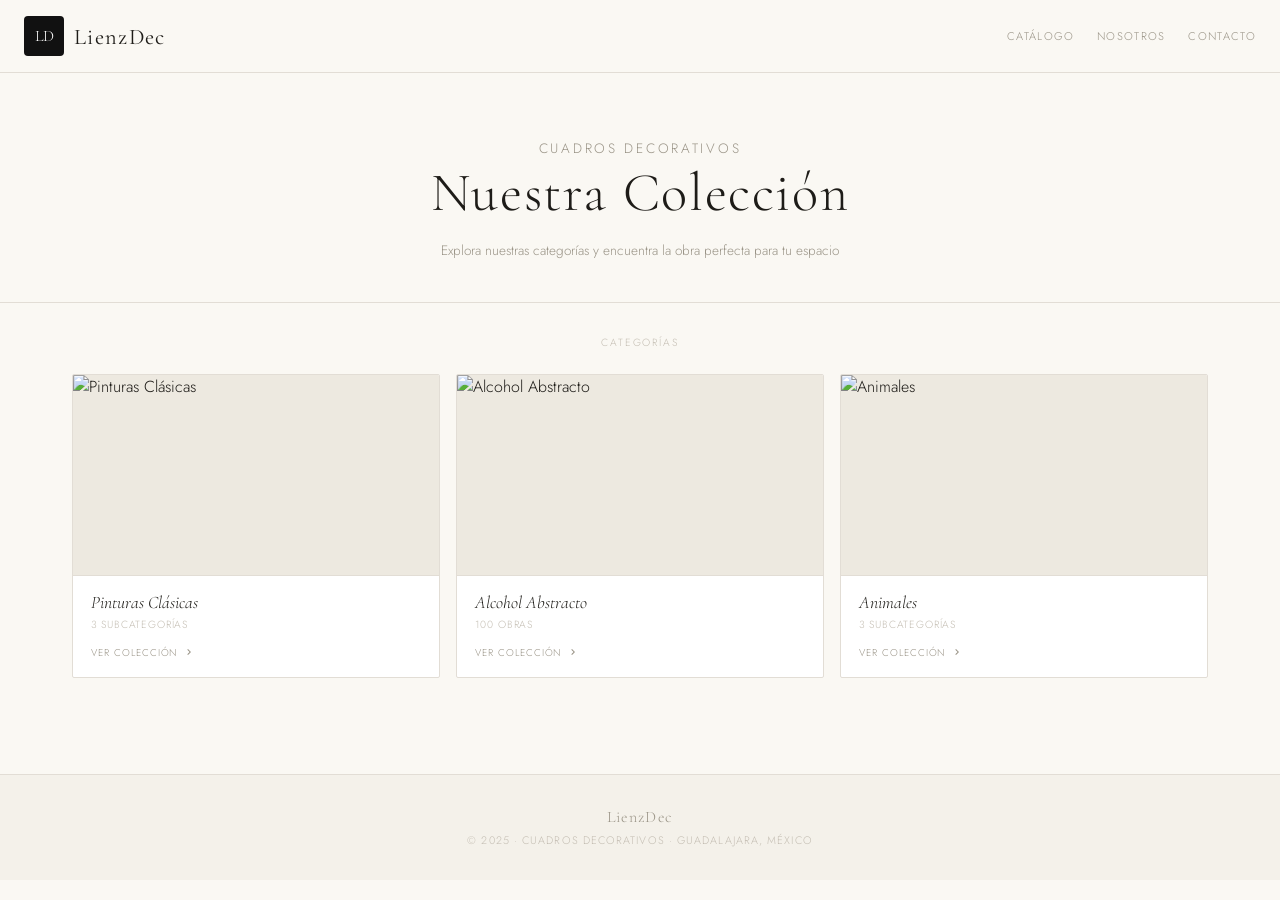
==== index.html @ 5d519632 "index.html" ====
<!DOCTYPE html>
<html lang="es">
<head>
<meta charset="UTF-8">
<meta name="viewport" content="width=device-width, initial-scale=1.0">
<title>LienzDec — Catálogo</title>
<link href="https://fonts.googleapis.com/css2?family=Cormorant+Garamond:ital,wght@0,300;0,400;1,300;1,400&family=Jost:wght@300;400&display=swap" rel="stylesheet">
<style>
  *, *::before, *::after { margin: 0; padding: 0; box-sizing: border-box; }
  :root { --cream: #FAF8F3; --warm-white: #F4F1EA; --border: #E2DDD5; --ink: #1E1C18; --muted: #9A9487; --light-muted: #C4BEB3; }
  html { scroll-behavior: smooth; }
  body { background: var(--cream); color: var(--ink); font-family: 'Jost', sans-serif; font-weight: 300; min-height: 100vh; }

  header { background: var(--cream); border-bottom: 1px solid var(--border); padding: 1rem 1.5rem; display: flex; align-items: center; justify-content: space-between; position: sticky; top: 0; z-index: 200; }
  .logo-area { display: flex; align-items: center; gap: 10px; cursor: pointer; }
  .logo-box { width: 40px; height: 40px; background: #111; border-radius: 4px; display: flex; align-items: center; justify-content: center; overflow: hidden; flex-shrink: 0; }
  .logo-box img { width: 100%; height: 100%; object-fit: contain; padding: 3px; }
  .brand { font-family: 'Cormorant Garamond', serif; font-size: 1.4rem; font-weight: 400; letter-spacing: 0.06em; }
  .nav-links { display: flex; gap: 1.4rem; }
  .nav-links a { font-size: 0.7rem; letter-spacing: 0.12em; text-transform: uppercase; color: var(--muted); text-decoration: none; transition: color .2s; }
  .nav-links a:hover { color: var(--ink); }
  @media (max-width: 480px) { .nav-links { gap: 0.9rem; } .nav-links a { font-size: 0.62rem; } .brand { font-size: 1.2rem; } }

  .breadcrumb { display: none; align-items: center; gap: 0.5rem; padding: 0.9rem 2rem; font-size: 0.68rem; letter-spacing: 0.08em; text-transform: uppercase; color: var(--light-muted); border-bottom: 1px solid var(--border); background: var(--warm-white); flex-wrap: wrap; }
  .breadcrumb.visible { display: flex; }
  .breadcrumb span { cursor: pointer; transition: color .2s; }
  .breadcrumb span:hover { color: var(--ink); }
  .breadcrumb .sep { color: var(--border); cursor: default; }
  .breadcrumb .current { color: var(--muted); cursor: default; }

  .hero { text-align: center; padding: 4rem 1.5rem 2.5rem; border-bottom: 1px solid var(--border); }
  .hero-eyebrow { font-size: 0.65rem; letter-spacing: 0.2em; text-transform: uppercase; color: var(--light-muted); margin-bottom: 0.8rem; }
  .hero h1 { font-family: 'Cormorant Garamond', serif; font-size: clamp(2rem, 5vw, 3.4rem); font-weight: 300; letter-spacing: 0.03em; margin-bottom: 0.8rem; }
  .hero p { font-size: 0.85rem; color: var(--muted); max-width: 400px; margin: 0 auto; line-height: 1.7; }

  .section-label { text-align: center; padding: 2rem 1.5rem 1rem; font-size: 0.65rem; letter-spacing: 0.18em; text-transform: uppercase; color: var(--light-muted); }

  .cat-grid { display: grid; grid-template-columns: repeat(3, 1fr); gap: 16px; padding: 0.5rem 2rem 4rem; max-width: 1200px; margin: 0 auto; }
  @media (max-width: 860px) { .cat-grid { grid-template-columns: repeat(2, 1fr); padding: 0.5rem 1rem 3rem; } }
  @media (max-width: 480px) { .cat-grid { grid-template-columns: 1fr; } }

  .cat-card { background: #fff; border: 1px solid var(--border); border-radius: 2px; overflow: hidden; cursor: pointer; transition: transform .3s cubic-bezier(.2,.8,.3,1), box-shadow .3s; display: flex; flex-direction: column; }
  .cat-card:hover { transform: translateY(-4px); box-shadow: 0 12px 32px rgba(0,0,0,0.08); }
  .cat-cover { height: 200px; background: #EDE9E0; display: flex; align-items: center; justify-content: center; overflow: hidden; }
  .cat-cover img { width: 100%; height: 100%; object-fit: cover; transition: transform .4s cubic-bezier(.2,.8,.3,1); }
  .cat-card:hover .cat-cover img { transform: scale(1.05); }
  .cat-cover-placeholder { font-family: 'Cormorant Garamond', serif; font-size: 3rem; color: var(--light-muted); font-style: italic; }
  .cat-body { padding: 1rem 1.1rem 1.1rem; border-top: 1px solid var(--border); flex: 1; display: flex; flex-direction: column; justify-content: space-between; }
  .cat-name { font-family: 'Cormorant Garamond', serif; font-size: 1.1rem; font-style: italic; color: var(--ink); margin-bottom: 4px; }
  .cat-meta { font-size: 0.65rem; letter-spacing: 0.08em; text-transform: uppercase; color: var(--light-muted); margin-bottom: 0.8rem; }
  .cat-arrow { display: inline-flex; align-items: center; gap: 5px; font-size: 0.62rem; letter-spacing: 0.1em; text-transform: uppercase; color: var(--muted); transition: color .2s, gap .2s; }
  .cat-card:hover .cat-arrow { color: var(--ink); gap: 8px; }
  .cat-arrow svg { width: 12px; height: 12px; fill: currentColor; }

  .masonry { column-count: 3; column-gap: 14px; padding: 1rem 2rem 5rem; max-width: 1280px; margin: 0 auto; }
  @media (max-width: 860px) { .masonry { column-count: 2; padding: 0.8rem 1rem 4rem; column-gap: 10px; } }

  .img-card { break-inside: avoid; margin-bottom: 14px; background: #fff; border: 1px solid var(--border); border-radius: 2px; overflow: hidden; transition: transform .3s cubic-bezier(.2,.8,.3,1), box-shadow .3s; }
  .img-card:hover { transform: translateY(-3px); box-shadow: 0 10px 28px rgba(0,0,0,0.08); }

  .img-wrap { position: relative; cursor: zoom-in; overflow: hidden; background: #EDE9E0; }
  .img-wrap img { width: 100%; display: block; object-fit: cover; transition: transform .4s cubic-bezier(.2,.8,.3,1); }
  .img-wrap:hover img { transform: scale(1.04); }
  .zoom-hint { position: absolute; bottom: 7px; right: 7px; background: rgba(30,28,24,0.65); color: #FAF8F3; font-size: 0.55rem; letter-spacing: 0.08em; text-transform: uppercase; padding: 3px 7px; border-radius: 1px; opacity: 0; transition: opacity .25s; pointer-events: none; }
  .img-wrap:hover .zoom-hint { opacity: 1; }

  .img-body { padding: 0.7rem 0.8rem 0.85rem; border-top: 1px solid var(--border); }
  .img-title { font-family: 'Cormorant Garamond', serif; font-size: 0.88rem; font-style: italic; color: var(--ink); margin-bottom: 2px; line-height: 1.35; }
  .img-sub { font-size: 0.63rem; letter-spacing: 0.05em; color: var(--muted); margin-bottom: 0.65rem; }
  .wa-btn { display: inline-flex; align-items: center; gap: 5px; background: var(--ink); color: var(--cream); font-family: 'Jost', sans-serif; font-size: 0.58rem; font-weight: 400; letter-spacing: 0.1em; text-transform: uppercase; padding: 5px 10px; border-radius: 1px; text-decoration: none; transition: background .2s; }
  .wa-btn:hover { background: #3a3830; }
  @media (max-width: 860px) { .wa-btn { padding: 7px 12px; font-size: 0.62rem; } }
  .wa-icon { width: 11px; height: 11px; fill: var(--cream); flex-shrink: 0; }

  .view { display: none; }
  .view.active { display: block; }

  .back-btn { display: inline-flex; align-items: center; gap: 7px; background: transparent; border: 1px solid var(--border); color: var(--muted); font-family: 'Jost', sans-serif; font-size: 0.68rem; letter-spacing: 0.1em; text-transform: uppercase; padding: 7px 14px; border-radius: 1px; cursor: pointer; transition: all .2s; margin: 1.5rem 2rem 0; }
  .back-btn:hover { border-color: var(--ink); color: var(--ink); }
  .back-btn svg { width: 13px; height: 13px; fill: currentColor; }

  .lightbox { display: none; position: fixed; inset: 0; z-index: 1000; background: rgba(12,10,8,0.97); flex-direction: column; align-items: center; justify-content: center; }
  .lightbox.open { display: flex; }
  .lb-close { position: fixed; top: 1rem; left: 1rem; display: flex; align-items: center; gap: 7px; background: rgba(250,248,243,0.1); border: 1px solid rgba(250,248,243,0.2); color: #FAF8F3; font-family: 'Jost', sans-serif; font-size: 0.68rem; letter-spacing: 0.12em; text-transform: uppercase; padding: 8px 14px; border-radius: 1px; cursor: pointer; transition: background .2s; z-index: 1001; min-height: 40px; }
  .lb-close:hover { background: rgba(250,248,243,0.22); }
  .lb-close svg { width: 13px; height: 13px; fill: #FAF8F3; }
  .lb-img-wrap { max-width: min(94vw, 1100px); max-height: 78vh; display: flex; align-items: center; justify-content: center; margin-top: 1rem; }
  .lb-img-wrap img { max-width: 100%; max-height: 78vh; object-fit: contain; border-radius: 2px; box-shadow: 0 20px 60px rgba(0,0,0,0.7); animation: imgIn .3s cubic-bezier(.2,.8,.3,1); }
  @keyframes imgIn { from { transform: scale(0.95); opacity: 0; } to { transform: scale(1); opacity: 1; } }
  .lb-info { margin-top: 1rem; text-align: center; padding: 0 1rem; }
  .lb-title { font-family: 'Cormorant Garamond', serif; font-size: 1.2rem; font-style: italic; color: #FAF8F3; }
  .lb-sub { font-size: 0.68rem; letter-spacing: 0.1em; color: rgba(250,248,243,0.45); margin-top: 4px; text-transform: uppercase; }

  .empty-msg { text-align: center; color: var(--light-muted); font-size: .8rem; letter-spacing: .08em; padding: 3rem 2rem; }

  footer { text-align: center; padding: 2rem 1.5rem; border-top: 1px solid var(--border); background: var(--warm-white); margin-top: 2rem; }
  footer p { font-size: 0.68rem; letter-spacing: 0.1em; color: var(--light-muted); text-transform: uppercase; }
  .footer-brand { font-family: 'Cormorant Garamond', serif; font-size: 1rem; color: var(--muted); letter-spacing: 0.08em; margin-bottom: 0.3rem; display: block; }
</style>
</head>
<body>

<header>
  <div class="logo-area" onclick="goHome()">
    <div class="logo-box">
      <img src="https://drive.google.com/thumbnail?id=Logo_LienzDec_blanco&sz=w200" alt="LienzDec"
           onerror="this.parentElement.innerHTML='<span style=\'font-family:Cormorant Garamond,serif;color:#fff;font-size:1rem\'>LD</span>'">
    </div>
    <span class="brand">LienzDec</span>
  </div>
  <nav class="nav-links">
    <a href="#" onclick="goHome();return false;">Catálogo</a>
    <a href="#">Nosotros</a>
    <a href="#">Contacto</a>
  </nav>
</header>

<div class="breadcrumb" id="breadcrumb">
  <span onclick="goHome()">Inicio</span>
  <span class="sep">›</span>
  <span id="bc-cat" onclick="goToCategory()"></span>
  <span class="sep bc-sub-sep" style="display:none">›</span>
  <span class="current" id="bc-sub"></span>
</div>

<!-- HOME -->
<div class="view active" id="view-home">
  <section class="hero">
    <p class="hero-eyebrow">Cuadros Decorativos</p>
    <h1>Nuestra Colección</h1>
    <p>Explora nuestras categorías y encuentra la obra perfecta para tu espacio</p>
  </section>
  <div class="section-label">Categorías</div>
  <div class="cat-grid" id="cat-grid"></div>
</div>

<!-- SUBCATEGORÍAS -->
<div class="view" id="view-subcats">
  <button class="back-btn" onclick="goHome()">
    <svg viewBox="0 0 24 24"><path d="M20 11H7.83l5.59-5.59L12 4l-8 8 8 8 1.41-1.41L7.83 13H20v-2z"/></svg>
    Volver
  </button>
  <div class="section-label" id="subcat-title"></div>
  <div class="cat-grid" id="subcat-grid"></div>
</div>

<!-- GALERÍA -->
<div class="view" id="view-gallery">
  <button class="back-btn" id="gallery-back-btn">
    <svg viewBox="0 0 24 24"><path d="M20 11H7.83l5.59-5.59L12 4l-8 8 8 8 1.41-1.41L7.83 13H20v-2z"/></svg>
    Volver
  </button>
  <div class="section-label" id="gallery-title"></div>
  <div class="masonry" id="gallery-grid"></div>
</div>

<footer>
  <span class="footer-brand">LienzDec</span>
  <p>© 2025 · Cuadros Decorativos · Guadalajara, México</p>
</footer>

<div class="lightbox" id="lightbox">
  <button class="lb-close" id="lb-close">
    <svg viewBox="0 0 24 24"><path d="M20 11H7.83l5.59-5.59L12 4l-8 8 8 8 1.41-1.41L7.83 13H20v-2z"/></svg>
    Volver
  </button>
  <div class="lb-img-wrap"><img id="lb-img" src="" alt=""></div>
  <div class="lb-info">
    <p class="lb-title" id="lb-title"></p>
    <p class="lb-sub" id="lb-sub"></p>
  </div>
</div>

<script>
const WA = "523342034525";

// ── DATOS ──────────────────────────────────────────────────────────────────

const alUrls = [
  "https://i.ibb.co/QFLNZrr8/AL-001-PD2.jpg","https://i.ibb.co/F4w8DQkg/AL-002-PD2.jpg",
  "https://i.ibb.co/99J5stsx/AL-003-PD2.jpg","https://i.ibb.co/Df1YYtWt/AL-004-PD2.jpg",
  "https://i.ibb.co/dwnv9kPv/AL-005-PD2.jpg","https://i.ibb.co/4w274f3s/AL-006-PD2.jpg",
  "https://i.ibb.co/Rkhf1vdw/AL-007-PD2.jpg","https://i.ibb.co/CpQYQ56t/AL-008-PD2.jpg",
  "https://i.ibb.co/mrrxrVH2/AL-009-PD2.jpg","https://i.ibb.co/My90Ryc3/AL-010-PD2.jpg",
  "https://i.ibb.co/pvYf8NYF/AL-011-PD2.jpg","https://i.ibb.co/vxWT60K9/AL-012-PD2.jpg",
  "https://i.ibb.co/Qv3vdscn/AL-013-PD2.jpg","https://i.ibb.co/4ggdzvG4/AL-014-PD2.jpg",
  "https://i.ibb.co/NdQY4NYW/AL-015-PD2.jpg","https://i.ibb.co/Z1HZrQZw/AL-016-PD2.jpg",
  "https://i.ibb.co/fV8224pB/AL-017-PD2.jpg","https://i.ibb.co/B53fGJRY/AL-018-PD2.jpg",
  "https://i.ibb.co/1kLPcTk/AL-019-PD2.jpg","https://i.ibb.co/B2tm0sS2/AL-020-PD2.jpg",
  "https://i.ibb.co/TxD13qMx/AL-021-PD2.jpg","https://i.ibb.co/nMYfxy7F/AL-022-PD2.jpg",
  "https://i.ibb.co/RpMY2LJR/AL-023-PD2.jpg","https://i.ibb.co/sph9xdn9/AL-024-PD2.jpg",
  "https://i.ibb.co/B2dCq8Lz/AL-025-PD2.jpg","https://i.ibb.co/mCCScPmq/AL-026-PD2.jpg",
  "https://i.ibb.co/nqysGYnq/AL-027-PD2.jpg","https://i.ibb.co/27HXVzPV/AL-028-PD2.jpg",
  "https://i.ibb.co/MDLFvNqG/AL-029-PD2.jpg","https://i.ibb.co/BHBvCp9f/AL-030-PD2.jpg",
  "https://i.ibb.co/sdqPN9Bh/AL-031-PD2.jpg","https://i.ibb.co/rRZvX7nK/AL-032-PD2.jpg",
  "https://i.ibb.co/0jvmhDjj/AL-033-PD2.jpg","https://i.ibb.co/gZZWtVQr/AL-034-PD2.jpg",
  "https://i.ibb.co/7JCMw44C/AL-035-PD2.jpg","https://i.ibb.co/qYHxF8yH/AL-036-PD2.jpg",
  "https://i.ibb.co/rfbwjjWk/AL-037-PD2.jpg","https://i.ibb.co/k2wVyxcf/AL-038-PD2.jpg",
  "https://i.ibb.co/TDcj11Tp/AL-039-PD2.jpg","https://i.ibb.co/23pyrHVC/AL-040-PD2.jpg",
  "https://i.ibb.co/ShbcVMt/AL-041-PD2.jpg","https://i.ibb.co/dscyvWqm/AL-042-PD2.jpg",
  "https://i.ibb.co/60jQw6P3/AL-043-PD2.jpg","https://i.ibb.co/Rdw7gfW/AL-044-PD2.jpg",
  "https://i.ibb.co/twGH85mv/AL-045-PD2.jpg","https://i.ibb.co/0yjZDBDj/AL-046-PD2.jpg",
  "https://i.ibb.co/v6Pry0nF/AL-047-PD2.jpg","https://i.ibb.co/4wbJ7V4b/AL-048-PD2.jpg",
  "https://i.ibb.co/LXjj15Kk/AL-049-PD2.jpg","https://i.ibb.co/0pXxXzJz/AL-050-PD2.jpg",
  "https://i.ibb.co/mrQtHs6y/AL-051-PD2.jpg","https://i.ibb.co/9mgq44MR/AL-052-PD2.jpg",
  "https://i.ibb.co/NnZ6GwZW/AL-053-PD2.jpg","https://i.ibb.co/84dF0SjP/AL-054-PD2.jpg",
  "https://i.ibb.co/1G95dpL9/AL-055-PD2.jpg","https://i.ibb.co/8DwznvM5/AL-056-PD2.jpg",
  "https://i.ibb.co/xt4LHvPn/AL-057-PD2.jpg","https://i.ibb.co/6cj9YPC1/AL-058-PD2.jpg",
  "https://i.ibb.co/cjRSmH6/AL-059-PD2.jpg","https://i.ibb.co/jvNwBTpk/AL-060-PD2.jpg",
  "https://i.ibb.co/Z6qWk6Gm/AL-061-PD2.jpg","https://i.ibb.co/ycKNR95s/AL-062-PD2.jpg",
  "https://i.ibb.co/rR9tRyLn/AL-063-PD2.jpg","https://i.ibb.co/MkLKLLP0/AL-064-PD2.jpg",
  "https://i.ibb.co/NggZ1D3v/AL-065-PD2.jpg","https://i.ibb.co/LKzjjbZ/AL-066-PD2.jpg",
  "https://i.ibb.co/hxKJ6pDG/AL-067-PD2.jpg","https://i.ibb.co/KzWChsbt/AL-068-PD2.jpg",
  "https://i.ibb.co/RFpfTpP/AL-069-PD2.jpg","https://i.ibb.co/Hf6Syfvj/AL-070-PD2.jpg",
  "https://i.ibb.co/Q7Bt8MQG/AL-071-PD2.jpg","https://i.ibb.co/KRMHQh6/AL-072-PD2.jpg",
  "https://i.ibb.co/1YW4Wxxd/AL-073-PD2.jpg","https://i.ibb.co/SwvnpH8w/AL-074-PD2.jpg",
  "https://i.ibb.co/JgVmL8C/AL-075-PD2.jpg","https://i.ibb.co/PvMNZLSS/AL-076-PD2.jpg",
  "https://i.ibb.co/fdQPvXfM/AL-077-PD2.jpg","https://i.ibb.co/9mXk31K2/AL-078-PD2.jpg",
  "https://i.ibb.co/M5W2GBmt/AL-079-PD2.jpg","https://i.ibb.co/6CRz4Dk/AL-080-PD2.jpg",
  "https://i.ibb.co/v4chQ65k/AL-081-PD2.jpg","https://i.ibb.co/Vpm9tvyS/AL-082-PD2.jpg",
  "https://i.ibb.co/zV7t0gxn/AL-083-PD2.jpg","https://i.ibb.co/zh9nzn01/AL-084-PD2.jpg",
  "https://i.ibb.co/1Gm9PHBt/AL-085-PD2.jpg","https://i.ibb.co/bMqmNmK9/AL-086-PD2.jpg",
  "https://i.ibb.co/39sLKcvg/AL-087-PD2.jpg","https://i.ibb.co/39pRT0SD/AL-088-PD2.jpg",
  "https://i.ibb.co/PsT82w2Y/AL-089-PD2.jpg","https://i.ibb.co/0pht4m7S/AL-090-PD2.jpg",
  "https://i.ibb.co/YBd6XmJj/AL-091-PD2.jpg","https://i.ibb.co/TqHchdrH/AL-092-PD2.jpg",
  "https://i.ibb.co/4Zyff0Xb/AL-093-PD2.jpg","https://i.ibb.co/8L8V7W3n/AL-094-PD2.jpg",
  "https://i.ibb.co/0yQ9WCn1/AL-095-PD2.jpg","https://i.ibb.co/jvzbDp7S/AL-096-PD2.jpg",
  "https://i.ibb.co/DgfHpQYG/AL-097-PD2.jpg","https://i.ibb.co/KjcDR25k/AL-098-PD2.jpg",
  "https://i.ibb.co/Y42sqgTJ/AL-099-PD2.jpg","https://i.ibb.co/9m6GYCX4/AL-100-PD2.jpg"
];

const alcoholImages = alUrls.map((url, i) => ({
  url, title: `Alcohol Abstracto ${String(i+1).padStart(3,'0')}`, sub: "", h: 280
}));

const catalogoPinturas45 = [
  { url: "https://i.ibb.co/b5PGMvCf/01-Mona-Lisa-by-Leonardo-Da-Vinci-PD02.jpg", title: "Mona Lisa", sub: "Leonardo Da Vinci", h: 290 },
  { url: "https://i.ibb.co/jPHM0k4f/02-Lady-with-an-Ermine-by-Leonardo-da-Vinci-PD02.jpg", title: "Lady with an Ermine", sub: "Leonardo da Vinci", h: 320 },
  { url: "https://i.ibb.co/d4LdhB47/03-Girl-with-a-Pearl-Earring-by-Johannes-Vermeer-PD02.jpg", title: "Girl with a Pearl Earring", sub: "Johannes Vermeer", h: 340 },
  { url: "https://i.ibb.co/Z61LHw5V/04-Las-Meninas-by-Diego-Vel-zquez-PD02.jpg", title: "Las Meninas", sub: "Diego Velázquez", h: 360 },
  { url: "https://i.ibb.co/KzpYg5Fm/05-The-Storm-on-the-Sea-of-Galilee-by-Rembrandt-PD02.jpg", title: "The Storm on the Sea of Galilee", sub: "Rembrandt", h: 280 },
  { url: "https://i.ibb.co/Vck3dm2j/06-The-Woman-with-a-Parasol-by-Claude-Oscar-Monet-PD02.jpg", title: "The Woman with a Parasol", sub: "Claude Oscar Monet", h: 320 },
  { url: "https://i.ibb.co/RkWNhyKR/07-Dante-And-Virgil-In-Hell-by-William-Adolphe-Bouguereau-PD02.jpg", title: "Dante and Virgil in Hell", sub: "William-Adolphe Bouguereau", h: 350 },
  { url: "https://i.ibb.co/FLt7phcg/08-Napoleon-Crossing-the-Alps-by-Jacques-Louis-David-PD02.jpg", title: "Napoleon Crossing the Alps", sub: "Jacques-Louis David", h: 340 },
  { url: "https://i.ibb.co/RGyDWv5q/09-St-George-and-the-Dragon-by-Raphael-Raffaello-PD02.jpg", title: "St. George and the Dragon", sub: "Rafael Raffaello", h: 310 },
  { url: "https://i.ibb.co/B5fv8ggY/10-The-Swing-by-Jean-Honor-Fragonard-PD02.jpg", title: "The Swing", sub: "Jean-Honoré Fragonard", h: 340 },
  { url: "https://i.ibb.co/hJ2MgY4x/11-When-Will-You-Marry-by-Paul-Gauguin-PD02.jpg", title: "When Will You Marry", sub: "Paul Gauguin", h: 280 },
  { url: "https://i.ibb.co/8gqp2Lkz/12-View-of-Toledo-by-El-Greco-PD02.jpg", title: "View of Toledo", sub: "El Greco", h: 350 },
  { url: "https://i.ibb.co/XPfD2WN/13-Wanderer-above-the-Sea-of-Fog-by-Caspar-David-Friedrich-PD02.jpg", title: "Wanderer above the Sea of Fog", sub: "Caspar David Friedrich", h: 380 },
  { url: "https://i.ibb.co/DHP4DFtn/14-The-Scream-by-Edvard-Munch-PD02.jpg", title: "The Scream", sub: "Edvard Munch", h: 360 },
  { url: "https://i.ibb.co/sd8X3mVB/15-The-Kiss-by-Gustav-Klimt-PD02.jpg", title: "The Kiss", sub: "Gustav Klimt", h: 370 },
  { url: "https://i.ibb.co/hR90S0RJ/16-The-Arnolfini-Portrait-by-Jan-van-Eyck-PD02.jpg", title: "The Arnolfini Portrait", sub: "Jan van Eyck", h: 360 },
  { url: "https://i.ibb.co/HfLzm0CD/17-American-Gothic-by-Grant-Wood-PD02.jpg", title: "American Gothic", sub: "Grant Wood", h: 330 },
  { url: "https://i.ibb.co/fGnkw6KC/18-Battle-Of-Issus-by-Albrecht-Altdorfer-PD02.jpg", title: "Battle of Issus", sub: "Albrecht Altdorfer", h: 270 },
  { url: "https://i.ibb.co/nqt5yVHy/19-Bacchus-by-Caravaggio-PD02.jpg", title: "Bacchus", sub: "Caravaggio", h: 340 },
  { url: "https://i.ibb.co/MDDmZCzv/20-La-Virgen-de-los-Lirios-by-Willian-Adolphe-Bouguereau-PD02.jpg", title: "La Virgen de los Lirios", sub: "William-Adolphe Bouguereau", h: 360 },
  { url: "https://i.ibb.co/bRzK3mLB/21-The-Starry-Night-By-Vincent-Van-Gogh-PD02.jpg", title: "The Starry Night", sub: "Vincent Van Gogh", h: 280 },
  { url: "https://i.ibb.co/bjCVdwvp/22-The-Gulf-Stream-by-Winslow-Homer-PD02.jpg", title: "The Gulf Stream", sub: "Winslow Homer", h: 300 },
  { url: "https://i.ibb.co/twCFXNYg/23-The-Birth-of-Venus-by-Sandro-Botticelli-PD02.jpg", title: "The Birth of Venus", sub: "Sandro Botticelli", h: 260 },
  { url: "https://i.ibb.co/jPhhvgqb/24-Stag-Night-At-Sharkeys-by-George-Bellows-PD02.jpg", title: "Stag Night at Sharkey's", sub: "George Bellows", h: 300 },
  { url: "https://i.ibb.co/DDCQ75Jf/25-The-Raft-of-the-Medusa-by-Th-odore-G-ricault-PD02.jpg", title: "The Raft of the Medusa", sub: "Théodore Géricault", h: 270 },
  { url: "https://i.ibb.co/d44LVN8s/26-The-Triumph-of-Venus-by-Francois-Boucher-PD02.jpg", title: "The Triumph of Venus", sub: "François Boucher", h: 290 },
  { url: "https://i.ibb.co/FkfW4gr5/27-A-Bar-at-the-Folies-Berg-re-by-douard-Manet-PD02.jpg", title: "A Bar at the Folies-Bergère", sub: "Édouard Manet", h: 290 },
  { url: "https://i.ibb.co/MkZH5jcB/28-A-Cotton-Office-In-New-Orleans-by-Edgar-Degas-PD02.jpg", title: "A Cotton Office in New Orleans", sub: "Edgar Degas", h: 280 },
  { url: "https://i.ibb.co/zH8VbWyp/29-Bal-du-moulin-de-la-Galette-by-Pierre-Auguste-Renoir-PD02.jpg", title: "Bal du Moulin de la Galette", sub: "Pierre-Auguste Renoir", h: 280 },
  { url: "https://i.ibb.co/DfkxPfZ4/30-A-Sunday-Afternoon-on-the-Island-of-La-Grande-Jatte-by-Georges-Seurat-PD02.jpg", title: "A Sunday on La Grande Jatte", sub: "Georges Seurat", h: 260 },
  { url: "https://i.ibb.co/DfNZ3v5n/31-Luncheon-of-the-Boating-Party-by-Pierre-Auguste-Renoir-PD02.jpg", title: "Luncheon of the Boating Party", sub: "Pierre-Auguste Renoir", h: 270 },
  { url: "https://i.ibb.co/8LWJYdw9/32-Le-D-jeuner-sur-l-herbe-by-douard-Manet-PD02.jpg", title: "Le Déjeuner sur l'herbe", sub: "Édouard Manet", h: 280 },
  { url: "https://i.ibb.co/fd2XbGPY/33-Liberty-Leading-the-People-by-Eug-ne-Delacroix-PD02.jpg", title: "Liberty Leading the People", sub: "Eugène Delacroix", h: 280 },
  { url: "https://i.ibb.co/m5t36qMf/34-The-Card-Players-by-Paul-C-zanne-PD02.jpg", title: "The Card Players", sub: "Paul Cézanne", h: 290 },
  { url: "https://i.ibb.co/Y4hnRQx6/35-Wheat-Field-with-Cypresses-at-the-Haude-Galline-near-Eygalieres-by-Vincent-van-Gogh-PD02.jpg", title: "Wheat Field with Cypresses", sub: "Vincent van Gogh", h: 270 },
  { url: "https://i.ibb.co/dsB74M6T/36-The-Third-of-May-1808-by-Francisco-Goya-PD02.jpg", title: "The Third of May 1808", sub: "Francisco Goya", h: 280 },
  { url: "https://i.ibb.co/vCk56Bm4/37-The-Sleeping-Gypsy-by-Henri-Rousseau-PD02.jpg", title: "The Sleeping Gypsy", sub: "Henri Rousseau", h: 270 },
  { url: "https://i.ibb.co/hx4h7BL0/38-The-Night-Watch-by-Rembrandt-PD02.jpg", title: "The Night Watch", sub: "Rembrandt", h: 270 },
  { url: "https://i.ibb.co/jvGJP02K/39-The-Lady-Of-Shalott-by-John-William-Waterhouse-PD02.jpg", title: "The Lady of Shalott", sub: "John William Waterhouse", h: 290 },
  { url: "https://i.ibb.co/Q3pnDC95/40-The-Harvesters-by-Pieter-Bruegel-the-Elder-PD02.jpg", title: "The Harvesters", sub: "Pieter Bruegel the Elder", h: 270 },
  { url: "https://i.ibb.co/N2NNJCpY/41-Boulevard-Montmartre-Spring-by-Camille-Pissarro-PD02.jpg", title: "Boulevard Montmartre, Spring", sub: "Camille Pissarro", h: 280 },
  { url: "https://i.ibb.co/DDTML42V/42-Impression-Sunrise-by-Claude-Monet-PD02.jpg", title: "Impression, Sunrise", sub: "Claude Monet", h: 280 },
  { url: "https://i.ibb.co/Vh6cJrX/43-Paris-Street-In-Rainy-Weather-by-Gustave-Caillebotte-PD02.jpg", title: "Paris Street in Rainy Weather", sub: "Gustave Caillebotte", h: 290 },
  { url: "https://i.ibb.co/Wvgrz4D7/44-Saint-Jerome-Writing-by-Caravaggio-PD02.jpg", title: "Saint Jerome Writing", sub: "Caravaggio", h: 320 },
  { url: "https://i.ibb.co/GffwmVmD/45-Breezing-Up-also-known-as-A-Fair-Wind-by-Winslow-Homer-PD02.jpg", title: "Breezing Up (A Fair Wind)", sub: "Winslow Homer", h: 270 }
];

const catalogo = [
  {
    id: "pinturas-clasicas",
    name: "Pinturas Clásicas",
    cover: "https://i.ibb.co/b5PGMvCf/01-Mona-Lisa-by-Leonardo-Da-Vinci-PD02.jpg",
    subcats: [
      { id: "45-pinturas-famosas", name: "45 Pinturas Famosas", cover: "https://i.ibb.co/b5PGMvCf/01-Mona-Lisa-by-Leonardo-Da-Vinci-PD02.jpg", images: catalogoPinturas45 },
      { id: "abraham-bloemaert", name: "Abraham Bloemaert", cover: "", images: [] },
      { id: "abraham-mignon", name: "Abraham Mignon", cover: "", images: [] }
    ]
  },
  {
    id: "alcohol-abstracto",
    name: "Alcohol Abstracto",
    cover: "https://i.ibb.co/QFLNZrr8/AL-001-PD2.jpg",
    subcats: null,
    images: alcoholImages
  },
  {
    id: "animales",
    name: "Animales",
    cover: "https://i.ibb.co/v4syTtHZ/AN01-01-PD2.jpg",
    subcats: [
      { id: "aguila", name: "Águila", cover: "https://i.ibb.co/v4syTtHZ/AN01-01-PD2.jpg", images: [
        { url: "https://i.ibb.co/v4syTtHZ/AN01-01-PD2.jpg", title: "Águila 01", sub: "", h: 280 },
        { url: "https://i.ibb.co/vxCQFBH4/AN01-02-PD2.jpg", title: "Águila 02", sub: "", h: 280 },
        { url: "https://i.ibb.co/VYcJT1R0/AN01-03-PD2.jpg", title: "Águila 03", sub: "", h: 280 },
        { url: "https://i.ibb.co/R4SRKRsc/AN01-04-PD2.jpg", title: "Águila 04", sub: "", h: 280 },
        { url: "https://i.ibb.co/6cWMMGmh/AN01-05-PD2.jpg", title: "Águila 05", sub: "", h: 280 },
        { url: "https://i.ibb.co/R42vZwSk/AN01-06-PD2.jpg", title: "Águila 06", sub: "", h: 280 },
        { url: "https://i.ibb.co/wFT64xm0/AN01-07-PD2.jpg", title: "Águila 07", sub: "", h: 280 },
        { url: "https://i.ibb.co/kgnY7srT/AN01-08-PD2.jpg", title: "Águila 08", sub: "", h: 280 },
        { url: "https://i.ibb.co/0RWq1gVh/AN01-09-PD2.jpg", title: "Águila 09", sub: "", h: 280 },
        { url: "https://i.ibb.co/h1hYVr7Y/AN01-10-PD2.jpg", title: "Águila 10", sub: "", h: 280 },
        { url: "https://i.ibb.co/qF1qdg6y/AN01-11-PD2.jpg", title: "Águila 11", sub: "", h: 280 },
        { url: "https://i.ibb.co/9m4BfQ1L/AN01-12-PD2.jpg", title: "Águila 12", sub: "", h: 280 },
        { url: "https://i.ibb.co/5WCL9T7g/AN01-13-PD2.jpg", title: "Águila 13", sub: "", h: 280 },
        { url: "https://i.ibb.co/7tgPXkbL/AN01-14-PD2.jpg", title: "Águila 14", sub: "", h: 280 },
        { url: "https://i.ibb.co/BVBzG3T3/AN01-15-PD2.jpg", title: "Águila 15", sub: "", h: 280 },
        { url: "https://i.ibb.co/tyv36n9/AN01-16-PD2.jpg", title: "Águila 16", sub: "", h: 280 },
        { url: "https://i.ibb.co/N8sykjc/AN01-17-PD2.jpg", title: "Águila 17", sub: "", h: 280 },
        { url: "https://i.ibb.co/JwgZ2cjJ/AN01-18-PD2.jpg", title: "Águila 18", sub: "", h: 280 }
      ] },
      { id: "acuaticos", name: "Acuáticos", cover: "", images: [] },
      { id: "guacamayos", name: "Guacamayos", cover: "", images: [] }
    ]
  }
];

// ── HELPERS ────────────────────────────────────────────────────────────────
const waIconSVG = `<svg class="wa-icon" viewBox="0 0 24 24"><path d="M17.472 14.382c-.297-.149-1.758-.867-2.03-.967-.273-.099-.471-.148-.67.15-.197.297-.767.966-.94 1.164-.173.199-.347.223-.644.075-.297-.15-1.255-.463-2.39-1.475-.883-.788-1.48-1.761-1.653-2.059-.173-.297-.018-.458.13-.606.134-.133.298-.347.446-.52.149-.174.198-.298.298-.497.099-.198.05-.371-.025-.52-.075-.149-.669-1.612-.916-2.207-.242-.579-.487-.5-.669-.51-.173-.008-.371-.01-.57-.01-.198 0-.52.074-.792.372-.272.297-1.04 1.016-1.04 2.479 0 1.462 1.065 2.875 1.213 3.074.149.198 2.096 3.2 5.077 4.487.709.306 1.262.489 1.694.625.712.227 1.36.195 1.871.118.571-.085 1.758-.719 2.006-1.413.248-.694.248-1.289.173-1.413-.074-.124-.272-.198-.57-.347z"/><path d="M12 0C5.373 0 0 5.373 0 12c0 2.124.556 4.117 1.529 5.845L.057 23.428a.75.75 0 0 0 .916.916l5.583-1.472A11.953 11.953 0 0 0 12 24c6.627 0 12-5.373 12-12S18.627 0 12 0zm0 21.75a9.712 9.712 0 0 1-4.95-1.354l-.354-.212-3.664.966.982-3.582-.23-.368A9.712 9.712 0 0 1 2.25 12C2.25 6.615 6.615 2.25 12 2.25S21.75 6.615 21.75 12 17.385 21.75 12 21.75z"/></svg>`;
const arrowSVG = `<svg viewBox="0 0 24 24"><path d="M8.59 16.59L13.17 12 8.59 7.41 10 6l6 6-6 6z"/></svg>`;

let currentCat = null, currentSubcat = null;

function showView(id) {
  document.querySelectorAll('.view').forEach(v => v.classList.remove('active'));
  document.getElementById(id).classList.add('active');
  window.scrollTo(0, 0);
}

function updateBreadcrumb() {
  const bc = document.getElementById('breadcrumb');
  const bcCat = document.getElementById('bc-cat');
  const bcSub = document.getElementById('bc-sub');
  const sep = document.querySelector('.bc-sub-sep');
  if (!currentCat) { bc.classList.remove('visible'); return; }
  bc.classList.add('visible');
  bcCat.textContent = currentCat.name;
  if (currentSubcat) { sep.style.display = ''; bcSub.textContent = currentSubcat.name; }
  else { sep.style.display = 'none'; bcSub.textContent = ''; }
}

function goHome() {
  currentCat = null; currentSubcat = null;
  updateBreadcrumb(); showView('view-home');
}

function goToCategory() { if (currentCat) openCategory(currentCat); }

function renderHome() {
  const grid = document.getElementById('cat-grid');
  grid.innerHTML = '';
  catalogo.forEach(cat => {
    const total = cat.subcats
      ? cat.subcats.reduce((a, s) => a + s.images.length, 0)
      : (cat.images ? cat.images.length : 0);
    const card = document.createElement('div');
    card.className = 'cat-card';
    card.innerHTML = `
      <div class="cat-cover">
        ${cat.cover ? `<img src="${cat.cover}" alt="${cat.name}" loading="lazy">` : `<span class="cat-cover-placeholder">${cat.name[0]}</span>`}
      </div>
      <div class="cat-body">
        <div>
          <p class="cat-name">${cat.name}</p>
          <p class="cat-meta">${cat.subcats ? cat.subcats.length + ' subcategorías' : total + ' obras'}</p>
        </div>
        <span class="cat-arrow">Ver colección ${arrowSVG}</span>
      </div>`;
    card.addEventListener('click', () => openCategory(cat));
    grid.appendChild(card);
  });
}

function openCategory(cat) {
  currentCat = cat; currentSubcat = null; updateBreadcrumb();
  if (cat.subcats) { renderSubcats(cat); showView('view-subcats'); }
  else { renderGallery(cat.images, cat.name, false); showView('view-gallery'); }
}

function renderSubcats(cat) {
  document.getElementById('subcat-title').textContent = cat.name;
  const grid = document.getElementById('subcat-grid');
  grid.innerHTML = '';
  cat.subcats.forEach(sub => {
    const card = document.createElement('div');
    card.className = 'cat-card';
    card.innerHTML = `
      <div class="cat-cover">
        ${sub.cover ? `<img src="${sub.cover}" alt="${sub.name}" loading="lazy">` : `<span class="cat-cover-placeholder">${sub.name[0]}</span>`}
      </div>
      <div class="cat-body">
        <div>
          <p class="cat-name">${sub.name}</p>
          <p class="cat-meta">${sub.images.length} obras</p>
        </div>
        <span class="cat-arrow">Ver obras ${arrowSVG}</span>
      </div>`;
    card.addEventListener('click', () => openSubcat(sub));
    grid.appendChild(card);
  });
}

function openSubcat(sub) {
  currentSubcat = sub; updateBreadcrumb();
  renderGallery(sub.images, sub.name, true); showView('view-gallery');
}

function renderGallery(images, title, hasParent) {
  document.getElementById('gallery-title').textContent = title;
  document.getElementById('gallery-back-btn').onclick = hasParent ? goToCategory : goHome;
  const grid = document.getElementById('gallery-grid');
  grid.innerHTML = '';
  if (!images || images.length === 0) {
    grid.innerHTML = '<p class="empty-msg">Imágenes próximamente</p>';
    return;
  }
  const scale = window.innerWidth <= 860 ? 0.65 : 1;
  images.forEach(img => {
    const msg = encodeURIComponent(`Hola, me interesa el cuadro "${img.title}" del catálogo LienzDec. ¿Me pueden dar más información?`);
    const h = Math.round((img.h || 280) * scale);
    const card = document.createElement('div');
    card.className = 'img-card';
    card.innerHTML = `
      <div class="img-wrap" data-url="${img.url}" data-title="${(img.title||'').replace(/"/g,'&quot;')}" data-sub="${(img.sub||'').replace(/"/g,'&quot;')}">
        <img src="${img.url}" alt="${img.title}" style="height:${h}px" loading="lazy">
        <span class="zoom-hint">Ver completo</span>
      </div>
      <div class="img-body">
        <p class="img-title">${img.title||''}</p>
        ${img.sub ? `<p class="img-sub">${img.sub}</p>` : ''}
        <a class="wa-btn" href="https://wa.me/${WA}?text=${msg}" target="_blank" rel="noopener">${waIconSVG} Consultar</a>
      </div>`;
    grid.appendChild(card);
  });
}

// ── LIGHTBOX ───────────────────────────────────────────────────────────────
const lightbox = document.getElementById('lightbox');
const lbImg = document.getElementById('lb-img');
const lbTitle = document.getElementById('lb-title');
const lbSub = document.getElementById('lb-sub');

document.getElementById('gallery-grid').addEventListener('click', e => {
  const wrap = e.target.closest('.img-wrap');
  if (!wrap) return;
  lbImg.src = wrap.dataset.url;
  lbImg.alt = wrap.dataset.title;
  lbTitle.textContent = wrap.dataset.title;
  lbSub.textContent = wrap.dataset.sub;
  lightbox.classList.add('open');
  document.body.style.overflow = 'hidden';
});

function closeLightbox() {
  lightbox.classList.remove('open');
  document.body.style.overflow = '';
  setTimeout(() => { lbImg.src = ''; }, 300);
}
document.getElementById('lb-close').addEventListener('click', closeLightbox);
lightbox.addEventListener('click', e => { if (e.target === lightbox) closeLightbox(); });
document.addEventListener('keydown', e => { if (e.key === 'Escape') closeLightbox(); });

// ── INIT ───────────────────────────────────────────────────────────────────
renderHome();
</script>
</body>
</html>
</html>
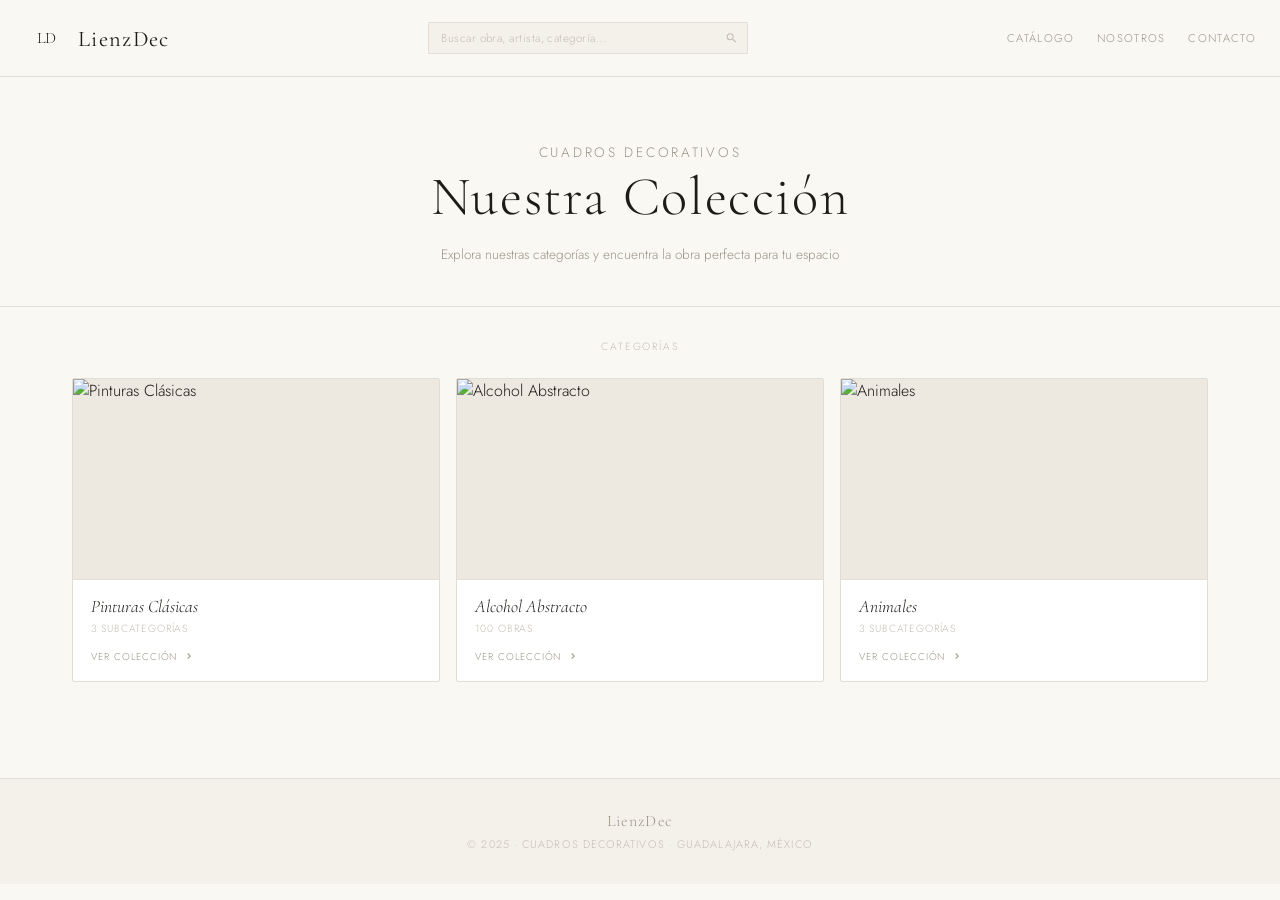
==== commit de0ad1af: "index.html" ====
--- a/index.html
+++ b/index.html
@@ -11,15 +11,27 @@
   html { scroll-behavior: smooth; }
   body { background: var(--cream); color: var(--ink); font-family: 'Jost', sans-serif; font-weight: 300; min-height: 100vh; }
 
-  header { background: var(--cream); border-bottom: 1px solid var(--border); padding: 1rem 1.5rem; display: flex; align-items: center; justify-content: space-between; position: sticky; top: 0; z-index: 200; }
-  .logo-area { display: flex; align-items: center; gap: 10px; cursor: pointer; }
-  .logo-box { width: 40px; height: 40px; background: #111; border-radius: 4px; display: flex; align-items: center; justify-content: center; overflow: hidden; flex-shrink: 0; }
+  header { background: var(--cream); border-bottom: 1px solid var(--border); padding: 1rem 1.5rem; display: flex; align-items: center; justify-content: space-between; gap: 1rem; position: sticky; top: 0; z-index: 200; }
+  .logo-area { display: flex; align-items: center; gap: 10px; cursor: pointer; flex-shrink: 0; }
+  .logo-box { width: 44px; height: 44px; background: transparent; border-radius: 4px; display: flex; align-items: center; justify-content: center; overflow: hidden; flex-shrink: 0; }
   .logo-box img { width: 100%; height: 100%; object-fit: contain; padding: 3px; }
   .brand { font-family: 'Cormorant Garamond', serif; font-size: 1.4rem; font-weight: 400; letter-spacing: 0.06em; }
-  .nav-links { display: flex; gap: 1.4rem; }
+
+  /* Buscador */
+  .search-wrap { flex: 1; max-width: 320px; position: relative; }
+  .search-wrap input { width: 100%; background: var(--warm-white); border: 1px solid var(--border); color: var(--ink); font-family: 'Jost', sans-serif; font-size: 0.72rem; font-weight: 300; letter-spacing: 0.04em; padding: 7px 32px 7px 12px; border-radius: 1px; outline: none; transition: border-color .2s; }
+  .search-wrap input::placeholder { color: var(--light-muted); }
+  .search-wrap input:focus { border-color: var(--muted); }
+  .search-wrap .search-icon { position: absolute; right: 10px; top: 50%; transform: translateY(-50%); pointer-events: none; }
+  .search-wrap .search-icon svg { width: 13px; height: 13px; fill: var(--light-muted); display: block; }
+  .search-wrap .clear-btn { position: absolute; right: 8px; top: 50%; transform: translateY(-50%); background: none; border: none; cursor: pointer; padding: 2px; display: none; }
+  .search-wrap .clear-btn svg { width: 13px; height: 13px; fill: var(--muted); display: block; }
+
+  .nav-links { display: flex; gap: 1.4rem; flex-shrink: 0; }
   .nav-links a { font-size: 0.7rem; letter-spacing: 0.12em; text-transform: uppercase; color: var(--muted); text-decoration: none; transition: color .2s; }
   .nav-links a:hover { color: var(--ink); }
-  @media (max-width: 480px) { .nav-links { gap: 0.9rem; } .nav-links a { font-size: 0.62rem; } .brand { font-size: 1.2rem; } }
+  @media (max-width: 680px) { .nav-links { display: none; } .brand { font-size: 1.2rem; } .search-wrap { max-width: 100%; } }
+  @media (max-width: 380px) { .logo-box { width: 36px; height: 36px; } }
 
   .breadcrumb { display: none; align-items: center; gap: 0.5rem; padding: 0.9rem 2rem; font-size: 0.68rem; letter-spacing: 0.08em; text-transform: uppercase; color: var(--light-muted); border-bottom: 1px solid var(--border); background: var(--warm-white); flex-wrap: wrap; }
   .breadcrumb.visible { display: flex; }
@@ -52,8 +64,9 @@
   .cat-card:hover .cat-arrow { color: var(--ink); gap: 8px; }
   .cat-arrow svg { width: 12px; height: 12px; fill: currentColor; }
 
-  .masonry { column-count: 3; column-gap: 14px; padding: 1rem 2rem 5rem; max-width: 1280px; margin: 0 auto; }
-  @media (max-width: 860px) { .masonry { column-count: 2; padding: 0.8rem 1rem 4rem; column-gap: 10px; } }
+  /* Ajustado el padding inferior para dar espacio a la paginación */
+  .masonry { column-count: 3; column-gap: 14px; padding: 1rem 2rem 2rem; max-width: 1280px; margin: 0 auto; }
+  @media (max-width: 860px) { .masonry { column-count: 2; padding: 0.8rem 1rem 2rem; column-gap: 10px; } }
 
   .img-card { break-inside: avoid; margin-bottom: 14px; background: #fff; border: 1px solid var(--border); border-radius: 2px; overflow: hidden; transition: transform .3s cubic-bezier(.2,.8,.3,1), box-shadow .3s; }
   .img-card:hover { transform: translateY(-3px); box-shadow: 0 10px 28px rgba(0,0,0,0.08); }
@@ -63,6 +76,10 @@
   .img-wrap:hover img { transform: scale(1.04); }
   .zoom-hint { position: absolute; bottom: 7px; right: 7px; background: rgba(30,28,24,0.65); color: #FAF8F3; font-size: 0.55rem; letter-spacing: 0.08em; text-transform: uppercase; padding: 3px 7px; border-radius: 1px; opacity: 0; transition: opacity .25s; pointer-events: none; }
   .img-wrap:hover .zoom-hint { opacity: 1; }
+  .watermark { position: absolute; bottom: 8px; left: 8px; width: 28%; max-width: 90px; opacity: 0.22; pointer-events: none; user-select: none; transition: opacity .3s; z-index: 2; filter: brightness(0) invert(1); }
+  .img-wrap:hover .watermark { opacity: 0.15; }
+  .lb-img-wrap { position: relative; }
+  .lb-watermark { position: absolute; bottom: 14px; left: 14px; width: 110px; opacity: 0.2; pointer-events: none; user-select: none; z-index: 2; filter: brightness(0) invert(1); }
 
   .img-body { padding: 0.7rem 0.8rem 0.85rem; border-top: 1px solid var(--border); }
   .img-title { font-family: 'Cormorant Garamond', serif; font-size: 0.88rem; font-style: italic; color: var(--ink); margin-bottom: 2px; line-height: 1.35; }
@@ -71,6 +88,16 @@
   .wa-btn:hover { background: #3a3830; }
   @media (max-width: 860px) { .wa-btn { padding: 7px 12px; font-size: 0.62rem; } }
   .wa-icon { width: 11px; height: 11px; fill: var(--cream); flex-shrink: 0; }
+
+  /* Estilos para la paginación */
+  .pagination { display: flex; justify-content: center; align-items: center; gap: 0.8rem; padding: 0 2rem 4rem; max-width: 1280px; margin: 0 auto; flex-wrap: wrap; }
+  .pagination button { background: transparent; border: 1px solid var(--border); color: var(--ink); font-family: 'Jost', sans-serif; font-size: 0.68rem; letter-spacing: 0.1em; text-transform: uppercase; padding: 7px 16px; border-radius: 1px; cursor: pointer; transition: all .2s; display: inline-flex; align-items: center; gap: 6px; }
+  .pagination button svg { width: 12px; height: 12px; fill: currentColor; }
+  .pagination button:hover:not(:disabled) { background: var(--ink); color: var(--cream); border-color: var(--ink); }
+  .pagination button:disabled { opacity: 0.35; cursor: not-allowed; }
+  .pagination .page-info-wrap { display: flex; flex-direction: column; align-items: center; gap: 2px; }
+  .pagination span.page-num { font-size: 0.72rem; color: var(--muted); letter-spacing: 0.05em; }
+  .pagination span.page-obras { font-size: 0.62rem; color: var(--light-muted); letter-spacing: 0.04em; }
 
   .view { display: none; }
   .view.active { display: block; }
@@ -93,6 +120,15 @@
 
   .empty-msg { text-align: center; color: var(--light-muted); font-size: .8rem; letter-spacing: .08em; padding: 3rem 2rem; }
 
+  /* Vista de resultados de búsqueda */
+  .search-results-header { text-align: center; padding: 2rem 1.5rem 0.5rem; }
+  .search-results-header h2 { font-family: 'Cormorant Garamond', serif; font-size: 1.6rem; font-weight: 300; color: var(--ink); margin-bottom: 0.4rem; }
+  .search-results-header p { font-size: 0.72rem; color: var(--muted); letter-spacing: 0.06em; }
+  .search-result-cat { font-size: 0.6rem; letter-spacing: 0.1em; text-transform: uppercase; color: var(--light-muted); background: var(--warm-white); border: 1px solid var(--border); padding: 2px 7px; border-radius: 1px; margin-bottom: 6px; display: inline-block; }
+  .no-results { text-align: center; padding: 4rem 2rem; }
+  .no-results p { font-family: 'Cormorant Garamond', serif; font-size: 1.4rem; font-style: italic; color: var(--muted); margin-bottom: 0.5rem; }
+  .no-results span { font-size: 0.72rem; color: var(--light-muted); letter-spacing: 0.06em; }
+
   footer { text-align: center; padding: 2rem 1.5rem; border-top: 1px solid var(--border); background: var(--warm-white); margin-top: 2rem; }
   footer p { font-size: 0.68rem; letter-spacing: 0.1em; color: var(--light-muted); text-transform: uppercase; }
   .footer-brand { font-family: 'Cormorant Garamond', serif; font-size: 1rem; color: var(--muted); letter-spacing: 0.08em; margin-bottom: 0.3rem; display: block; }
@@ -103,11 +139,24 @@
 <header>
   <div class="logo-area" onclick="goHome()">
     <div class="logo-box">
-      <img src="https://drive.google.com/thumbnail?id=Logo_LienzDec_blanco&sz=w200" alt="LienzDec"
-           onerror="this.parentElement.innerHTML='<span style=\'font-family:Cormorant Garamond,serif;color:#fff;font-size:1rem\'>LD</span>'">
+      <img src="https://i.ibb.co/wNbS2Yn1/Logo-Lienz-Dec-recortado-removebg-preview.png" alt="LienzDec"
+           onerror="this.parentElement.innerHTML='<span style=\'font-family:Cormorant Garamond,serif;color:#1E1C18;font-size:1rem\'>LD</span>'"
+           style="padding:2px;filter:none;"
+           loading="eager">
     </div>
     <span class="brand">LienzDec</span>
   </div>
+
+  <div class="search-wrap">
+    <input type="text" id="search-input" placeholder="Buscar obra, artista, categoría…" autocomplete="off">
+    <span class="search-icon" id="search-icon">
+      <svg viewBox="0 0 24 24"><path d="M15.5 14h-.79l-.28-.27A6.5 6.5 0 0 0 16 9.5 6.5 6.5 0 1 0 9.5 16c1.61 0 3.09-.59 4.23-1.57l.27.28v.79l5 4.99L20.49 19l-4.99-5zm-6 0C7.01 14 5 11.99 5 9.5S7.01 5 9.5 5 14 7.01 14 9.5 11.99 14 9.5 14z"/></svg>
+    </span>
+    <button class="clear-btn" id="search-clear" onclick="clearSearch()">
+      <svg viewBox="0 0 24 24"><path d="M19 6.41L17.59 5 12 10.59 6.41 5 5 6.41 10.59 12 5 17.59 6.41 19 12 13.41 17.59 19 19 17.59 13.41 12z"/></svg>
+    </button>
+  </div>
+
   <nav class="nav-links">
     <a href="#" onclick="goHome();return false;">Catálogo</a>
     <a href="#">Nosotros</a>
@@ -123,7 +172,18 @@
   <span class="current" id="bc-sub"></span>
 </div>
 
-<!-- HOME -->
+<div class="view" id="view-search">
+  <button class="back-btn" onclick="clearSearch()">
+    <svg viewBox="0 0 24 24"><path d="M20 11H7.83l5.59-5.59L12 4l-8 8 8 8 1.41-1.41L7.83 13H20v-2z"/></svg>
+    Volver al catálogo
+  </button>
+  <div class="search-results-header">
+    <h2 id="search-results-title">Resultados</h2>
+    <p id="search-results-count"></p>
+  </div>
+  <div class="masonry" id="search-grid"></div>
+</div>
+
 <div class="view active" id="view-home">
   <section class="hero">
     <p class="hero-eyebrow">Cuadros Decorativos</p>
@@ -134,7 +194,6 @@
   <div class="cat-grid" id="cat-grid"></div>
 </div>
 
-<!-- SUBCATEGORÍAS -->
 <div class="view" id="view-subcats">
   <button class="back-btn" onclick="goHome()">
     <svg viewBox="0 0 24 24"><path d="M20 11H7.83l5.59-5.59L12 4l-8 8 8 8 1.41-1.41L7.83 13H20v-2z"/></svg>
@@ -144,7 +203,6 @@
   <div class="cat-grid" id="subcat-grid"></div>
 </div>
 
-<!-- GALERÍA -->
 <div class="view" id="view-gallery">
   <button class="back-btn" id="gallery-back-btn">
     <svg viewBox="0 0 24 24"><path d="M20 11H7.83l5.59-5.59L12 4l-8 8 8 8 1.41-1.41L7.83 13H20v-2z"/></svg>
@@ -152,6 +210,21 @@
   </button>
   <div class="section-label" id="gallery-title"></div>
   <div class="masonry" id="gallery-grid"></div>
+  
+  <div class="pagination" id="pagination-controls" style="display: none;">
+    <button id="page-prev" onclick="changePage(-1)">
+      <svg viewBox="0 0 24 24"><path d="M15.41 16.59L10.83 12l4.58-4.59L14 6l-6 6 6 6z"/></svg>
+      Anterior
+    </button>
+    <div class="page-info-wrap">
+      <span class="page-num" id="page-info"></span>
+      <span class="page-obras" id="page-obras"></span>
+    </div>
+    <button id="page-next" onclick="changePage(1)">
+      Siguiente
+      <svg viewBox="0 0 24 24"><path d="M8.59 16.59L13.17 12 8.59 7.41 10 6l6 6-6 6z"/></svg>
+    </button>
+  </div>
 </div>
 
 <footer>
@@ -164,7 +237,10 @@
     <svg viewBox="0 0 24 24"><path d="M20 11H7.83l5.59-5.59L12 4l-8 8 8 8 1.41-1.41L7.83 13H20v-2z"/></svg>
     Volver
   </button>
-  <div class="lb-img-wrap"><img id="lb-img" src="" alt=""></div>
+  <div class="lb-img-wrap">
+    <img id="lb-img" src="" alt="">
+    <img class="lb-watermark" src="https://i.ibb.co/wNbS2Yn1/Logo-Lienz-Dec-recortado-removebg-preview.png" alt="" draggable="false">
+  </div>
   <div class="lb-info">
     <p class="lb-title" id="lb-title"></p>
     <p class="lb-sub" id="lb-sub"></p>
@@ -288,8 +364,56 @@
     cover: "https://i.ibb.co/b5PGMvCf/01-Mona-Lisa-by-Leonardo-Da-Vinci-PD02.jpg",
     subcats: [
       { id: "45-pinturas-famosas", name: "45 Pinturas Famosas", cover: "https://i.ibb.co/b5PGMvCf/01-Mona-Lisa-by-Leonardo-Da-Vinci-PD02.jpg", images: catalogoPinturas45 },
-      { id: "abraham-bloemaert", name: "Abraham Bloemaert", cover: "", images: [] },
-      { id: "abraham-mignon", name: "Abraham Mignon", cover: "", images: [] }
+      { 
+        id: "abraham-bloemaert", 
+        name: "Abraham Bloemaert", 
+        cover: "https://i.ibb.co/cK0ygX8M/Abraham-Bloemaert-001-PD02.jpg", 
+        images: [
+          { url: "https://i.ibb.co/cK0ygX8M/Abraham-Bloemaert-001-PD02.jpg", title: "Abraham Bloemaert 01", sub: "", h: 280 },
+          { url: "https://i.ibb.co/DDZMxggY/Abraham-Bloemaert-002-PD02.jpg", title: "Abraham Bloemaert 02", sub: "", h: 280 },
+          { url: "https://i.ibb.co/1B26VdT/Abraham-Bloemaert-003-PD02.jpg", title: "Abraham Bloemaert 03", sub: "", h: 280 },
+          { url: "https://i.ibb.co/67sTGGJP/Abraham-Bloemaert-004-PD02.jpg", title: "Abraham Bloemaert 04", sub: "", h: 280 },
+          { url: "https://i.ibb.co/Kp0Tkfn9/Abraham-Bloemaert-005-PD02.jpg", title: "Abraham Bloemaert 05", sub: "", h: 280 },
+          { url: "https://i.ibb.co/XxDzZ0Xh/Abraham-Bloemaert-006-PD02.jpg", title: "Abraham Bloemaert 06", sub: "", h: 280 },
+          { url: "https://i.ibb.co/m5mfv7Gb/Abraham-Bloemaert-007-PD02.jpg", title: "Abraham Bloemaert 07", sub: "", h: 280 },
+          { url: "https://i.ibb.co/xS2MvW3W/Abraham-Bloemaert-008-PD02.jpg", title: "Abraham Bloemaert 08", sub: "", h: 280 },
+          { url: "https://i.ibb.co/C3qf0fRS/Abraham-Bloemaert-009-PD02.jpg", title: "Abraham Bloemaert 09", sub: "", h: 280 },
+          { url: "https://i.ibb.co/6dwGQYy/Abraham-Bloemaert-010-PD02.jpg", title: "Abraham Bloemaert 10", sub: "", h: 280 },
+          { url: "https://i.ibb.co/rGTCxJm5/Abraham-Bloemaert-100-01-PD02.jpg", title: "Abraham Bloemaert 11", sub: "", h: 280 },
+          { url: "https://i.ibb.co/4n64KqhW/Abraham-Bloemaert-101-04-PD02.jpg", title: "Abraham Bloemaert 12", sub: "", h: 280 },
+          { url: "https://i.ibb.co/JwCN1GzR/Abraham-Bloemaert-102-01-PD02.jpg", title: "Abraham Bloemaert 13", sub: "", h: 280 },
+          { url: "https://i.ibb.co/xxjt5sC/Abraham-Bloemaert-103-04-PD02.jpg", title: "Abraham Bloemaert 14", sub: "", h: 280 },
+          { url: "https://i.ibb.co/jkj2RHLF/Abraham-Bloemaert-104-05-PD02.jpg", title: "Abraham Bloemaert 15", sub: "", h: 280 },
+          { url: "https://i.ibb.co/5Wq1gWGb/Abraham-Bloemaert-105-04-PD02.jpg", title: "Abraham Bloemaert 16", sub: "", h: 280 },
+          { url: "https://i.ibb.co/sp90RSyY/Abraham-Bloemaert-106-04-PD02.jpg", title: "Abraham Bloemaert 17", sub: "", h: 280 },
+          { url: "https://i.ibb.co/rKLfTK0s/Abraham-Bloemaert-107-05-PD02.jpg", title: "Abraham Bloemaert 18", sub: "", h: 280 },
+          { url: "https://i.ibb.co/pjZQzY2n/Abraham-Bloemaert-108-01-PD02.jpg", title: "Abraham Bloemaert 19", sub: "", h: 280 },
+          { url: "https://i.ibb.co/HfkYbWGf/Abraham-Bloemaert-109-04-PD02.jpg", title: "Abraham Bloemaert 20", sub: "", h: 280 },
+          { url: "https://i.ibb.co/3mCx3FJ3/Abraham-Bloemaert-110-01-PD02.jpg", title: "Abraham Bloemaert 21", sub: "", h: 280 },
+          { url: "https://i.ibb.co/0yxg6TF8/Abraham-Bloemaert-111-05-PD02.jpg", title: "Abraham Bloemaert 22", sub: "", h: 280 },
+          { url: "https://i.ibb.co/JWgLGGxb/Abraham-Bloemaert-112-05-PD02.jpg", title: "Abraham Bloemaert 23", sub: "", h: 280 }
+        ] 
+      },
+      { 
+        id: "abraham-mignon", 
+        name: "Abraham Mignon", 
+        cover: "https://i.ibb.co/FLcdmjHy/Abraham-Mignon-01-PD02.jpg", 
+        images: [
+          { url: "https://i.ibb.co/FLcdmjHy/Abraham-Mignon-01-PD02.jpg", title: "Abraham Mignon 01", sub: "", h: 280 },
+          { url: "https://i.ibb.co/3mKDQBbK/Abraham-Mignon-02-PD02.jpg", title: "Abraham Mignon 02", sub: "", h: 280 },
+          { url: "https://i.ibb.co/MyfPbzQC/Abraham-Mignon-03-PD02.jpg", title: "Abraham Mignon 03", sub: "", h: 280 },
+          { url: "https://i.ibb.co/MxLwc3rV/Abraham-Mignon-04-PD02.jpg", title: "Abraham Mignon 04", sub: "", h: 280 },
+          { url: "https://i.ibb.co/Xx6km7rz/Abraham-Mignon-05-PD02.jpg", title: "Abraham Mignon 05", sub: "", h: 280 },
+          { url: "https://i.ibb.co/39ZmZtbD/Abraham-Mignon-06-PD02.jpg", title: "Abraham Mignon 06", sub: "", h: 280 },
+          { url: "https://i.ibb.co/Nd8pbp3b/Abraham-Mignon-07-PD02.jpg", title: "Abraham Mignon 07", sub: "", h: 280 },
+          { url: "https://i.ibb.co/wNcqTxVM/Abraham-Mignon-08-PD02.jpg", title: "Abraham Mignon 08", sub: "", h: 280 },
+          { url: "https://i.ibb.co/D676kbN/Abraham-Mignon-09-PD02.jpg", title: "Abraham Mignon 09", sub: "", h: 280 },
+          { url: "https://i.ibb.co/ns64GSQ7/Abraham-Mignon-10-PD02.jpg", title: "Abraham Mignon 10", sub: "", h: 280 },
+          { url: "https://i.ibb.co/213S8Wm9/Abraham-Mignon-11-PD02.jpg", title: "Abraham Mignon 11", sub: "", h: 280 },
+          { url: "https://i.ibb.co/gs0qkWq/Abraham-Mignon-12-PD02.jpg", title: "Abraham Mignon 12", sub: "", h: 280 },
+          { url: "https://i.ibb.co/yBYygH1N/Abraham-Mignon-13-PD02.jpg", title: "Abraham Mignon 13", sub: "", h: 280 }
+        ] 
+      }
     ]
   },
   {
@@ -324,8 +448,53 @@
         { url: "https://i.ibb.co/N8sykjc/AN01-17-PD2.jpg", title: "Águila 17", sub: "", h: 280 },
         { url: "https://i.ibb.co/JwgZ2cjJ/AN01-18-PD2.jpg", title: "Águila 18", sub: "", h: 280 }
       ] },
-      { id: "acuaticos", name: "Acuáticos", cover: "", images: [] },
-      { id: "guacamayos", name: "Guacamayos", cover: "", images: [] }
+      { 
+        id: "acuaticos", 
+        name: "Acuáticos", 
+        cover: "https://i.ibb.co/cS8NV77j/AN02-01-PD2.jpg", 
+        images: [
+          { url: "https://i.ibb.co/cS8NV77j/AN02-01-PD2.jpg", title: "Acuático 01", sub: "", h: 280 },
+          { url: "https://i.ibb.co/0VmtH25K/AN02-02-PD2.jpg", title: "Acuático 02", sub: "", h: 280 },
+          { url: "https://i.ibb.co/60X9f2VP/AN02-03-PD2.jpg", title: "Acuático 03", sub: "", h: 280 },
+          { url: "https://i.ibb.co/VYb3GxtK/AN02-04-PD2.jpg", title: "Acuático 04", sub: "", h: 280 },
+          { url: "https://i.ibb.co/0V6Zxgvz/AN02-05-PD2.jpg", title: "Acuático 05", sub: "", h: 280 },
+          { url: "https://i.ibb.co/5Xwr4m1X/AN02-06-PD2.jpg", title: "Acuático 06", sub: "", h: 280 },
+          { url: "https://i.ibb.co/0y13fN6t/AN02-07-PD2.jpg", title: "Acuático 07", sub: "", h: 280 },
+          { url: "https://i.ibb.co/mF1Vcxkm/AN02-08-PD2.jpg", title: "Acuático 08", sub: "", h: 280 },
+          { url: "https://i.ibb.co/Z6538FRY/AN02-09-PD2.jpg", title: "Acuático 09", sub: "", h: 280 },
+          { url: "https://i.ibb.co/bMtb9VVN/AN02-10-PD2.jpg", title: "Acuático 10", sub: "", h: 280 },
+          { url: "https://i.ibb.co/gMksnfkf/AN02-11-PD2.jpg", title: "Acuático 11", sub: "", h: 280 },
+          { url: "https://i.ibb.co/wN4N03th/AN02-12-PD2.jpg", title: "Acuático 12", sub: "", h: 280 },
+          { url: "https://i.ibb.co/zWPYzKTZ/AN02-13-PD2.jpg", title: "Acuático 13", sub: "", h: 280 },
+          { url: "https://i.ibb.co/679yZ361/AN02-14-PD2.jpg", title: "Acuático 14", sub: "", h: 280 },
+          { url: "https://i.ibb.co/GDdPMs7/AN02-15-PD2.jpg", title: "Acuático 15", sub: "", h: 280 },
+          { url: "https://i.ibb.co/438LWNw/AN02-16-PD2.jpg", title: "Acuático 16", sub: "", h: 280 },
+          { url: "https://i.ibb.co/mFCNRQ2W/AN02-17-PD2.jpg", title: "Acuático 17", sub: "", h: 280 },
+          { url: "https://i.ibb.co/n8r4dzNZ/AN02-18-PD2.jpg", title: "Acuático 18", sub: "", h: 280 },
+          { url: "https://i.ibb.co/DgDNykWW/AN02-19-PD2.jpg", title: "Acuático 19", sub: "", h: 280 },
+          { url: "https://i.ibb.co/tMhBLwrg/AN02-20-PD2.jpg", title: "Acuático 20", sub: "", h: 280 },
+          { url: "https://i.ibb.co/8gMBxmDM/AN02-21-PD2.jpg", title: "Acuático 21", sub: "", h: 280 },
+          { url: "https://i.ibb.co/Cs6S2k5J/AN02-22-PD2.jpg", title: "Acuático 22", sub: "", h: 280 },
+          { url: "https://i.ibb.co/9mQ1vRkc/AN02-23-PD2.jpg", title: "Acuático 23", sub: "", h: 280 }
+        ] 
+      },
+      { 
+        id: "guacamayos", 
+        name: "Guacamayos", 
+        cover: "https://i.ibb.co/Csm979cL/AN03-01-PD2.jpg", 
+        images: [
+          { url: "https://i.ibb.co/Csm979cL/AN03-01-PD2.jpg", title: "Guacamayo 01", sub: "", h: 280 },
+          { url: "https://i.ibb.co/QjMkDW6j/AN03-02-PD2.jpg", title: "Guacamayo 02", sub: "", h: 280 },
+          { url: "https://i.ibb.co/kVYVWRSd/AN03-03-PD2.jpg", title: "Guacamayo 03", sub: "", h: 280 },
+          { url: "https://i.ibb.co/VWH7JW2F/AN03-04-PD2.jpg", title: "Guacamayo 04", sub: "", h: 280 },
+          { url: "https://i.ibb.co/Ng8cYt47/AN03-05-PD2.jpg", title: "Guacamayo 05", sub: "", h: 280 },
+          { url: "https://i.ibb.co/rKGHyd6D/AN03-06-PD2.jpg", title: "Guacamayo 06", sub: "", h: 280 },
+          { url: "https://i.ibb.co/QjK9nV9p/AN03-07-PD2.jpg", title: "Guacamayo 07", sub: "", h: 280 },
+          { url: "https://i.ibb.co/V0BphDzD/AN03-08-PD2.jpg", title: "Guacamayo 08", sub: "", h: 280 },
+          { url: "https://i.ibb.co/wV3dmQp/AN03-09-PD2.jpg", title: "Guacamayo 09", sub: "", h: 280 },
+          { url: "https://i.ibb.co/M5s5msGt/AN03-10-PD2.jpg", title: "Guacamayo 10", sub: "", h: 280 }
+        ] 
+      }
     ]
   }
 ];
@@ -335,6 +504,13 @@
 const arrowSVG = `<svg viewBox="0 0 24 24"><path d="M8.59 16.59L13.17 12 8.59 7.41 10 6l6 6-6 6z"/></svg>`;
 
 let currentCat = null, currentSubcat = null;
+
+// Variables globales para la paginación
+let currentPage = 1;
+const itemsPerPage = 30;
+let currentGalleryImages = [];
+let currentGalleryTitle = "";
+let currentGalleryHasParent = false;
 
 function showView(id) {
   document.querySelectorAll('.view').forEach(v => v.classList.remove('active'));
@@ -389,7 +565,7 @@
 function openCategory(cat) {
   currentCat = cat; currentSubcat = null; updateBreadcrumb();
   if (cat.subcats) { renderSubcats(cat); showView('view-subcats'); }
-  else { renderGallery(cat.images, cat.name, false); showView('view-gallery'); }
+  else { renderGallery(cat.images, cat.name, false, 1); showView('view-gallery'); }
 }
 
 function renderSubcats(cat) {
@@ -417,20 +593,37 @@
 
 function openSubcat(sub) {
   currentSubcat = sub; updateBreadcrumb();
-  renderGallery(sub.images, sub.name, true); showView('view-gallery');
-}
-
-function renderGallery(images, title, hasParent) {
+  renderGallery(sub.images, sub.name, true, 1); showView('view-gallery');
+}
+
+// Renderizar la galería con paginación
+function renderGallery(images, title, hasParent, page = 1) {
+  currentPage = page;
+  currentGalleryImages = images;
+  currentGalleryTitle = title;
+  currentGalleryHasParent = hasParent;
+
   document.getElementById('gallery-title').textContent = title;
   document.getElementById('gallery-back-btn').onclick = hasParent ? goToCategory : goHome;
+  
   const grid = document.getElementById('gallery-grid');
+  const paginationControls = document.getElementById('pagination-controls');
   grid.innerHTML = '';
+
   if (!images || images.length === 0) {
     grid.innerHTML = '<p class="empty-msg">Imágenes próximamente</p>';
+    paginationControls.style.display = 'none';
     return;
   }
+
+  // Lógica de Paginación
+  const totalPages = Math.ceil(images.length / itemsPerPage);
+  const startIndex = (currentPage - 1) * itemsPerPage;
+  const endIndex = startIndex + itemsPerPage;
+  const paginatedImages = images.slice(startIndex, endIndex);
+
   const scale = window.innerWidth <= 860 ? 0.65 : 1;
-  images.forEach(img => {
+  paginatedImages.forEach(img => {
     const msg = encodeURIComponent(`Hola, me interesa el cuadro "${img.title}" del catálogo LienzDec. ¿Me pueden dar más información?`);
     const h = Math.round((img.h || 280) * scale);
     const card = document.createElement('div');
@@ -438,6 +631,7 @@
     card.innerHTML = `
       <div class="img-wrap" data-url="${img.url}" data-title="${(img.title||'').replace(/"/g,'&quot;')}" data-sub="${(img.sub||'').replace(/"/g,'&quot;')}">
         <img src="${img.url}" alt="${img.title}" style="height:${h}px" loading="lazy">
+        <img class="watermark" src="https://i.ibb.co/wNbS2Yn1/Logo-Lienz-Dec-recortado-removebg-preview.png" alt="" draggable="false">
         <span class="zoom-hint">Ver completo</span>
       </div>
       <div class="img-body">
@@ -447,6 +641,44 @@
       </div>`;
     grid.appendChild(card);
   });
+
+  renderPaginationControls(totalPages, images.length);
+}
+
+// Configurar los botones de paginación
+function renderPaginationControls(totalPages, totalImages) {
+  const controls = document.getElementById('pagination-controls');
+  
+  if (totalPages <= 1) {
+    controls.style.display = 'none';
+    return;
+  }
+  
+  controls.style.display = 'flex';
+  const prevBtn = document.getElementById('page-prev');
+  const nextBtn = document.getElementById('page-next');
+  const pageInfo = document.getElementById('page-info');
+  const pageObras = document.getElementById('page-obras');
+
+  prevBtn.disabled = currentPage === 1;
+  nextBtn.disabled = currentPage === totalPages;
+  pageInfo.textContent = `Página ${currentPage} de ${totalPages}`;
+
+  const start = (currentPage - 1) * itemsPerPage + 1;
+  const end = Math.min(currentPage * itemsPerPage, totalImages);
+  pageObras.textContent = `${start}–${end} de ${totalImages} obras`;
+}
+
+// Función que se activa al darle clic a Anterior / Siguiente
+function changePage(delta) {
+  const totalPages = Math.ceil(currentGalleryImages.length / itemsPerPage);
+  let newPage = currentPage + delta;
+  
+  if (newPage >= 1 && newPage <= totalPages) {
+    renderGallery(currentGalleryImages, currentGalleryTitle, currentGalleryHasParent, newPage);
+    // Subir al inicio de la vista de galería al cambiar de página
+    document.getElementById('gallery-back-btn').scrollIntoView({ behavior: 'smooth', block: 'start' });
+  }
 }
 
 // ── LIGHTBOX ───────────────────────────────────────────────────────────────
@@ -475,9 +707,118 @@
 lightbox.addEventListener('click', e => { if (e.target === lightbox) closeLightbox(); });
 document.addEventListener('keydown', e => { if (e.key === 'Escape') closeLightbox(); });
 
+// ── BUSCADOR GLOBAL ────────────────────────────────────────────────────────
+
+// Construye un índice plano de todas las imágenes del catálogo
+function buildSearchIndex() {
+  const index = [];
+  catalogo.forEach(cat => {
+    if (cat.subcats) {
+      cat.subcats.forEach(sub => {
+        sub.images.forEach(img => {
+          index.push({ ...img, catName: cat.name, subcatName: sub.name });
+        });
+      });
+    } else if (cat.images) {
+      cat.images.forEach(img => {
+        index.push({ ...img, catName: cat.name, subcatName: null });
+      });
+    }
+  });
+  return index;
+}
+
+const searchIndex = buildSearchIndex();
+
+function renderSearchResults(query) {
+  const q = query.trim().toLowerCase();
+  if (!q) { clearSearch(); return; }
+
+  const results = searchIndex.filter(img => {
+    return (img.title || '').toLowerCase().includes(q)
+        || (img.sub || '').toLowerCase().includes(q)
+        || (img.catName || '').toLowerCase().includes(q)
+        || (img.subcatName || '').toLowerCase().includes(q);
+  });
+
+  showView('view-search');
+  updateBreadcrumb();
+  document.getElementById('search-results-title').textContent = `"${query}"`;
+  document.getElementById('search-results-count').textContent =
+    results.length === 0 ? 'Sin resultados' :
+    results.length === 1 ? '1 obra encontrada' :
+    `${results.length} obras encontradas`;
+
+  const grid = document.getElementById('search-grid');
+  grid.innerHTML = '';
+
+  if (results.length === 0) {
+    grid.innerHTML = `
+      <div class="no-results" style="column-span:all">
+        <p>No encontramos nada</p>
+        <span>Intenta con otro término — artista, categoría o nombre de obra</span>
+      </div>`;
+    return;
+  }
+
+  const scale = window.innerWidth <= 860 ? 0.65 : 1;
+  results.forEach(img => {
+    const msg = encodeURIComponent(`Hola, me interesa el cuadro "${img.title}" del catálogo LienzDec. ¿Me pueden dar más información?`);
+    const h = Math.round((img.h || 280) * scale);
+    const label = img.subcatName ? `${img.catName} › ${img.subcatName}` : img.catName;
+    const card = document.createElement('div');
+    card.className = 'img-card';
+    card.innerHTML = `
+      <div class="img-wrap" data-url="${img.url}" data-title="${(img.title||'').replace(/"/g,'&quot;')}" data-sub="${(img.sub||'').replace(/"/g,'&quot;')}" data-grid="search">
+        <img src="${img.url}" alt="${img.title}" style="height:${h}px" loading="lazy">
+        <img class="watermark" src="https://i.ibb.co/wNbS2Yn1/Logo-Lienz-Dec-recortado-removebg-preview.png" alt="" draggable="false">
+        <span class="zoom-hint">Ver completo</span>
+      </div>
+      <div class="img-body">
+        <span class="search-result-cat">${label}</span>
+        <p class="img-title">${img.title||''}</p>
+        ${img.sub ? `<p class="img-sub">${img.sub}</p>` : ''}
+        <a class="wa-btn" href="https://wa.me/${WA}?text=${msg}" target="_blank" rel="noopener">${waIconSVG} Consultar</a>
+      </div>`;
+    grid.appendChild(card);
+  });
+}
+
+// Lightbox también para resultados de búsqueda
+document.getElementById('search-grid').addEventListener('click', e => {
+  const wrap = e.target.closest('.img-wrap');
+  if (!wrap) return;
+  lbImg.src = wrap.dataset.url;
+  lbImg.alt = wrap.dataset.title;
+  lbTitle.textContent = wrap.dataset.title;
+  lbSub.textContent = wrap.dataset.sub;
+  lightbox.classList.add('open');
+  document.body.style.overflow = 'hidden';
+});
+
+function clearSearch() {
+  const input = document.getElementById('search-input');
+  input.value = '';
+  document.getElementById('search-clear').style.display = 'none';
+  document.getElementById('search-icon').style.display = '';
+  goHome();
+}
+
+// Listener del input con debounce para no buscar en cada tecla
+let searchTimer;
+document.getElementById('search-input').addEventListener('input', function() {
+  const q = this.value.trim();
+  const clearBtn = document.getElementById('search-clear');
+  const searchIcon = document.getElementById('search-icon');
+  clearBtn.style.display = q ? 'block' : 'none';
+  searchIcon.style.display = q ? 'none' : '';
+  clearTimeout(searchTimer);
+  if (!q) { clearSearch(); return; }
+  searchTimer = setTimeout(() => renderSearchResults(this.value), 300);
+});
+
 // ── INIT ───────────────────────────────────────────────────────────────────
 renderHome();
 </script>
 </body>
 </html>
-</html>
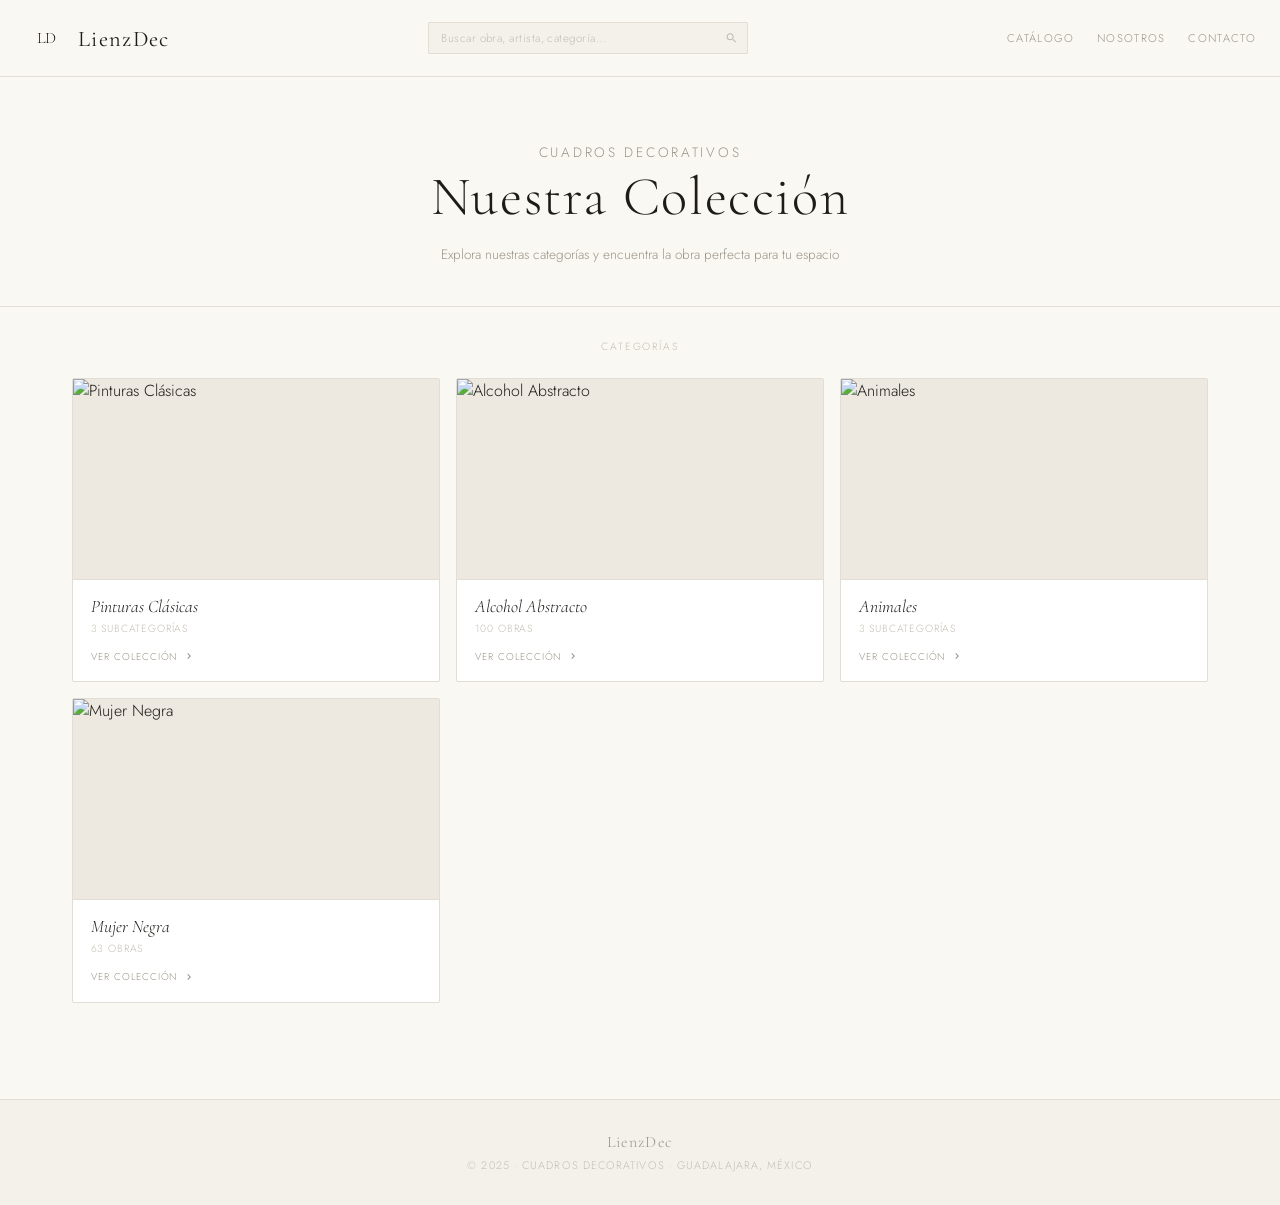
==== commit 65d1a836: "index.html" ====
--- a/index.html
+++ b/index.html
@@ -305,56 +305,56 @@
   "https://i.ibb.co/Y42sqgTJ/AL-099-PD2.jpg","https://i.ibb.co/9m6GYCX4/AL-100-PD2.jpg"
 ];
 
-const alcoholImages = alUrls.map((url, i) => ({
-  url, title: `Alcohol Abstracto ${String(i+1).padStart(3,'0')}`, sub: "", h: 280
+const alcoholImages = alUrls.map((url) => ({
+  url, title: url.split('/').pop().replace('.jpg',''), sub: "", h: 280
 }));
 
 const catalogoPinturas45 = [
-  { url: "https://i.ibb.co/b5PGMvCf/01-Mona-Lisa-by-Leonardo-Da-Vinci-PD02.jpg", title: "Mona Lisa", sub: "Leonardo Da Vinci", h: 290 },
-  { url: "https://i.ibb.co/jPHM0k4f/02-Lady-with-an-Ermine-by-Leonardo-da-Vinci-PD02.jpg", title: "Lady with an Ermine", sub: "Leonardo da Vinci", h: 320 },
-  { url: "https://i.ibb.co/d4LdhB47/03-Girl-with-a-Pearl-Earring-by-Johannes-Vermeer-PD02.jpg", title: "Girl with a Pearl Earring", sub: "Johannes Vermeer", h: 340 },
-  { url: "https://i.ibb.co/Z61LHw5V/04-Las-Meninas-by-Diego-Vel-zquez-PD02.jpg", title: "Las Meninas", sub: "Diego Velázquez", h: 360 },
-  { url: "https://i.ibb.co/KzpYg5Fm/05-The-Storm-on-the-Sea-of-Galilee-by-Rembrandt-PD02.jpg", title: "The Storm on the Sea of Galilee", sub: "Rembrandt", h: 280 },
-  { url: "https://i.ibb.co/Vck3dm2j/06-The-Woman-with-a-Parasol-by-Claude-Oscar-Monet-PD02.jpg", title: "The Woman with a Parasol", sub: "Claude Oscar Monet", h: 320 },
-  { url: "https://i.ibb.co/RkWNhyKR/07-Dante-And-Virgil-In-Hell-by-William-Adolphe-Bouguereau-PD02.jpg", title: "Dante and Virgil in Hell", sub: "William-Adolphe Bouguereau", h: 350 },
-  { url: "https://i.ibb.co/FLt7phcg/08-Napoleon-Crossing-the-Alps-by-Jacques-Louis-David-PD02.jpg", title: "Napoleon Crossing the Alps", sub: "Jacques-Louis David", h: 340 },
-  { url: "https://i.ibb.co/RGyDWv5q/09-St-George-and-the-Dragon-by-Raphael-Raffaello-PD02.jpg", title: "St. George and the Dragon", sub: "Rafael Raffaello", h: 310 },
-  { url: "https://i.ibb.co/B5fv8ggY/10-The-Swing-by-Jean-Honor-Fragonard-PD02.jpg", title: "The Swing", sub: "Jean-Honoré Fragonard", h: 340 },
-  { url: "https://i.ibb.co/hJ2MgY4x/11-When-Will-You-Marry-by-Paul-Gauguin-PD02.jpg", title: "When Will You Marry", sub: "Paul Gauguin", h: 280 },
-  { url: "https://i.ibb.co/8gqp2Lkz/12-View-of-Toledo-by-El-Greco-PD02.jpg", title: "View of Toledo", sub: "El Greco", h: 350 },
-  { url: "https://i.ibb.co/XPfD2WN/13-Wanderer-above-the-Sea-of-Fog-by-Caspar-David-Friedrich-PD02.jpg", title: "Wanderer above the Sea of Fog", sub: "Caspar David Friedrich", h: 380 },
-  { url: "https://i.ibb.co/DHP4DFtn/14-The-Scream-by-Edvard-Munch-PD02.jpg", title: "The Scream", sub: "Edvard Munch", h: 360 },
-  { url: "https://i.ibb.co/sd8X3mVB/15-The-Kiss-by-Gustav-Klimt-PD02.jpg", title: "The Kiss", sub: "Gustav Klimt", h: 370 },
-  { url: "https://i.ibb.co/hR90S0RJ/16-The-Arnolfini-Portrait-by-Jan-van-Eyck-PD02.jpg", title: "The Arnolfini Portrait", sub: "Jan van Eyck", h: 360 },
-  { url: "https://i.ibb.co/HfLzm0CD/17-American-Gothic-by-Grant-Wood-PD02.jpg", title: "American Gothic", sub: "Grant Wood", h: 330 },
-  { url: "https://i.ibb.co/fGnkw6KC/18-Battle-Of-Issus-by-Albrecht-Altdorfer-PD02.jpg", title: "Battle of Issus", sub: "Albrecht Altdorfer", h: 270 },
-  { url: "https://i.ibb.co/nqt5yVHy/19-Bacchus-by-Caravaggio-PD02.jpg", title: "Bacchus", sub: "Caravaggio", h: 340 },
-  { url: "https://i.ibb.co/MDDmZCzv/20-La-Virgen-de-los-Lirios-by-Willian-Adolphe-Bouguereau-PD02.jpg", title: "La Virgen de los Lirios", sub: "William-Adolphe Bouguereau", h: 360 },
-  { url: "https://i.ibb.co/bRzK3mLB/21-The-Starry-Night-By-Vincent-Van-Gogh-PD02.jpg", title: "The Starry Night", sub: "Vincent Van Gogh", h: 280 },
-  { url: "https://i.ibb.co/bjCVdwvp/22-The-Gulf-Stream-by-Winslow-Homer-PD02.jpg", title: "The Gulf Stream", sub: "Winslow Homer", h: 300 },
-  { url: "https://i.ibb.co/twCFXNYg/23-The-Birth-of-Venus-by-Sandro-Botticelli-PD02.jpg", title: "The Birth of Venus", sub: "Sandro Botticelli", h: 260 },
-  { url: "https://i.ibb.co/jPhhvgqb/24-Stag-Night-At-Sharkeys-by-George-Bellows-PD02.jpg", title: "Stag Night at Sharkey's", sub: "George Bellows", h: 300 },
-  { url: "https://i.ibb.co/DDCQ75Jf/25-The-Raft-of-the-Medusa-by-Th-odore-G-ricault-PD02.jpg", title: "The Raft of the Medusa", sub: "Théodore Géricault", h: 270 },
-  { url: "https://i.ibb.co/d44LVN8s/26-The-Triumph-of-Venus-by-Francois-Boucher-PD02.jpg", title: "The Triumph of Venus", sub: "François Boucher", h: 290 },
-  { url: "https://i.ibb.co/FkfW4gr5/27-A-Bar-at-the-Folies-Berg-re-by-douard-Manet-PD02.jpg", title: "A Bar at the Folies-Bergère", sub: "Édouard Manet", h: 290 },
-  { url: "https://i.ibb.co/MkZH5jcB/28-A-Cotton-Office-In-New-Orleans-by-Edgar-Degas-PD02.jpg", title: "A Cotton Office in New Orleans", sub: "Edgar Degas", h: 280 },
-  { url: "https://i.ibb.co/zH8VbWyp/29-Bal-du-moulin-de-la-Galette-by-Pierre-Auguste-Renoir-PD02.jpg", title: "Bal du Moulin de la Galette", sub: "Pierre-Auguste Renoir", h: 280 },
-  { url: "https://i.ibb.co/DfkxPfZ4/30-A-Sunday-Afternoon-on-the-Island-of-La-Grande-Jatte-by-Georges-Seurat-PD02.jpg", title: "A Sunday on La Grande Jatte", sub: "Georges Seurat", h: 260 },
-  { url: "https://i.ibb.co/DfNZ3v5n/31-Luncheon-of-the-Boating-Party-by-Pierre-Auguste-Renoir-PD02.jpg", title: "Luncheon of the Boating Party", sub: "Pierre-Auguste Renoir", h: 270 },
-  { url: "https://i.ibb.co/8LWJYdw9/32-Le-D-jeuner-sur-l-herbe-by-douard-Manet-PD02.jpg", title: "Le Déjeuner sur l'herbe", sub: "Édouard Manet", h: 280 },
-  { url: "https://i.ibb.co/fd2XbGPY/33-Liberty-Leading-the-People-by-Eug-ne-Delacroix-PD02.jpg", title: "Liberty Leading the People", sub: "Eugène Delacroix", h: 280 },
-  { url: "https://i.ibb.co/m5t36qMf/34-The-Card-Players-by-Paul-C-zanne-PD02.jpg", title: "The Card Players", sub: "Paul Cézanne", h: 290 },
-  { url: "https://i.ibb.co/Y4hnRQx6/35-Wheat-Field-with-Cypresses-at-the-Haude-Galline-near-Eygalieres-by-Vincent-van-Gogh-PD02.jpg", title: "Wheat Field with Cypresses", sub: "Vincent van Gogh", h: 270 },
-  { url: "https://i.ibb.co/dsB74M6T/36-The-Third-of-May-1808-by-Francisco-Goya-PD02.jpg", title: "The Third of May 1808", sub: "Francisco Goya", h: 280 },
-  { url: "https://i.ibb.co/vCk56Bm4/37-The-Sleeping-Gypsy-by-Henri-Rousseau-PD02.jpg", title: "The Sleeping Gypsy", sub: "Henri Rousseau", h: 270 },
-  { url: "https://i.ibb.co/hx4h7BL0/38-The-Night-Watch-by-Rembrandt-PD02.jpg", title: "The Night Watch", sub: "Rembrandt", h: 270 },
-  { url: "https://i.ibb.co/jvGJP02K/39-The-Lady-Of-Shalott-by-John-William-Waterhouse-PD02.jpg", title: "The Lady of Shalott", sub: "John William Waterhouse", h: 290 },
-  { url: "https://i.ibb.co/Q3pnDC95/40-The-Harvesters-by-Pieter-Bruegel-the-Elder-PD02.jpg", title: "The Harvesters", sub: "Pieter Bruegel the Elder", h: 270 },
-  { url: "https://i.ibb.co/N2NNJCpY/41-Boulevard-Montmartre-Spring-by-Camille-Pissarro-PD02.jpg", title: "Boulevard Montmartre, Spring", sub: "Camille Pissarro", h: 280 },
-  { url: "https://i.ibb.co/DDTML42V/42-Impression-Sunrise-by-Claude-Monet-PD02.jpg", title: "Impression, Sunrise", sub: "Claude Monet", h: 280 },
-  { url: "https://i.ibb.co/Vh6cJrX/43-Paris-Street-In-Rainy-Weather-by-Gustave-Caillebotte-PD02.jpg", title: "Paris Street in Rainy Weather", sub: "Gustave Caillebotte", h: 290 },
-  { url: "https://i.ibb.co/Wvgrz4D7/44-Saint-Jerome-Writing-by-Caravaggio-PD02.jpg", title: "Saint Jerome Writing", sub: "Caravaggio", h: 320 },
-  { url: "https://i.ibb.co/GffwmVmD/45-Breezing-Up-also-known-as-A-Fair-Wind-by-Winslow-Homer-PD02.jpg", title: "Breezing Up (A Fair Wind)", sub: "Winslow Homer", h: 270 }
+  { url: "https://i.ibb.co/b5PGMvCf/01-Mona-Lisa-by-Leonardo-Da-Vinci-PD02.jpg", title: "01-Mona-Lisa-by-Leonardo-Da-Vinci-PD02", sub: "Leonardo Da Vinci", h: 290 },
+  { url: "https://i.ibb.co/jPHM0k4f/02-Lady-with-an-Ermine-by-Leonardo-da-Vinci-PD02.jpg", title: "02-Lady-with-an-Ermine-by-Leonardo-da-Vinci-PD02", sub: "Leonardo da Vinci", h: 320 },
+  { url: "https://i.ibb.co/d4LdhB47/03-Girl-with-a-Pearl-Earring-by-Johannes-Vermeer-PD02.jpg", title: "03-Girl-with-a-Pearl-Earring-by-Johannes-Vermeer-PD02", sub: "Johannes Vermeer", h: 340 },
+  { url: "https://i.ibb.co/Z61LHw5V/04-Las-Meninas-by-Diego-Vel-zquez-PD02.jpg", title: "04-Las-Meninas-by-Diego-Vel-zquez-PD02", sub: "Diego Velázquez", h: 360 },
+  { url: "https://i.ibb.co/KzpYg5Fm/05-The-Storm-on-the-Sea-of-Galilee-by-Rembrandt-PD02.jpg", title: "05-The-Storm-on-the-Sea-of-Galilee-by-Rembrandt-PD02", sub: "Rembrandt", h: 280 },
+  { url: "https://i.ibb.co/Vck3dm2j/06-The-Woman-with-a-Parasol-by-Claude-Oscar-Monet-PD02.jpg", title: "06-The-Woman-with-a-Parasol-by-Claude-Oscar-Monet-PD02", sub: "Claude Oscar Monet", h: 320 },
+  { url: "https://i.ibb.co/RkWNhyKR/07-Dante-And-Virgil-In-Hell-by-William-Adolphe-Bouguereau-PD02.jpg", title: "07-Dante-And-Virgil-In-Hell-by-William-Adolphe-Bouguereau-PD02", sub: "William-Adolphe Bouguereau", h: 350 },
+  { url: "https://i.ibb.co/FLt7phcg/08-Napoleon-Crossing-the-Alps-by-Jacques-Louis-David-PD02.jpg", title: "08-Napoleon-Crossing-the-Alps-by-Jacques-Louis-David-PD02", sub: "Jacques-Louis David", h: 340 },
+  { url: "https://i.ibb.co/RGyDWv5q/09-St-George-and-the-Dragon-by-Raphael-Raffaello-PD02.jpg", title: "09-St-George-and-the-Dragon-by-Raphael-Raffaello-PD02", sub: "Rafael Raffaello", h: 310 },
+  { url: "https://i.ibb.co/B5fv8ggY/10-The-Swing-by-Jean-Honor-Fragonard-PD02.jpg", title: "10-The-Swing-by-Jean-Honor-Fragonard-PD02", sub: "Jean-Honoré Fragonard", h: 340 },
+  { url: "https://i.ibb.co/hJ2MgY4x/11-When-Will-You-Marry-by-Paul-Gauguin-PD02.jpg", title: "11-When-Will-You-Marry-by-Paul-Gauguin-PD02", sub: "Paul Gauguin", h: 280 },
+  { url: "https://i.ibb.co/8gqp2Lkz/12-View-of-Toledo-by-El-Greco-PD02.jpg", title: "12-View-of-Toledo-by-El-Greco-PD02", sub: "El Greco", h: 350 },
+  { url: "https://i.ibb.co/XPfD2WN/13-Wanderer-above-the-Sea-of-Fog-by-Caspar-David-Friedrich-PD02.jpg", title: "13-Wanderer-above-the-Sea-of-Fog-by-Caspar-David-Friedrich-PD02", sub: "Caspar David Friedrich", h: 380 },
+  { url: "https://i.ibb.co/DHP4DFtn/14-The-Scream-by-Edvard-Munch-PD02.jpg", title: "14-The-Scream-by-Edvard-Munch-PD02", sub: "Edvard Munch", h: 360 },
+  { url: "https://i.ibb.co/sd8X3mVB/15-The-Kiss-by-Gustav-Klimt-PD02.jpg", title: "15-The-Kiss-by-Gustav-Klimt-PD02", sub: "Gustav Klimt", h: 370 },
+  { url: "https://i.ibb.co/hR90S0RJ/16-The-Arnolfini-Portrait-by-Jan-van-Eyck-PD02.jpg", title: "16-The-Arnolfini-Portrait-by-Jan-van-Eyck-PD02", sub: "Jan van Eyck", h: 360 },
+  { url: "https://i.ibb.co/HfLzm0CD/17-American-Gothic-by-Grant-Wood-PD02.jpg", title: "17-American-Gothic-by-Grant-Wood-PD02", sub: "Grant Wood", h: 330 },
+  { url: "https://i.ibb.co/fGnkw6KC/18-Battle-Of-Issus-by-Albrecht-Altdorfer-PD02.jpg", title: "18-Battle-Of-Issus-by-Albrecht-Altdorfer-PD02", sub: "Albrecht Altdorfer", h: 270 },
+  { url: "https://i.ibb.co/nqt5yVHy/19-Bacchus-by-Caravaggio-PD02.jpg", title: "19-Bacchus-by-Caravaggio-PD02", sub: "Caravaggio", h: 340 },
+  { url: "https://i.ibb.co/MDDmZCzv/20-La-Virgen-de-los-Lirios-by-Willian-Adolphe-Bouguereau-PD02.jpg", title: "20-La-Virgen-de-los-Lirios-by-Willian-Adolphe-Bouguereau-PD02", sub: "William-Adolphe Bouguereau", h: 360 },
+  { url: "https://i.ibb.co/bRzK3mLB/21-The-Starry-Night-By-Vincent-Van-Gogh-PD02.jpg", title: "21-The-Starry-Night-By-Vincent-Van-Gogh-PD02", sub: "Vincent Van Gogh", h: 280 },
+  { url: "https://i.ibb.co/bjCVdwvp/22-The-Gulf-Stream-by-Winslow-Homer-PD02.jpg", title: "22-The-Gulf-Stream-by-Winslow-Homer-PD02", sub: "Winslow Homer", h: 300 },
+  { url: "https://i.ibb.co/twCFXNYg/23-The-Birth-of-Venus-by-Sandro-Botticelli-PD02.jpg", title: "23-The-Birth-of-Venus-by-Sandro-Botticelli-PD02", sub: "Sandro Botticelli", h: 260 },
+  { url: "https://i.ibb.co/jPhhvgqb/24-Stag-Night-At-Sharkeys-by-George-Bellows-PD02.jpg", title: "24-Stag-Night-At-Sharkeys-by-George-Bellows-PD02", sub: "George Bellows", h: 300 },
+  { url: "https://i.ibb.co/DDCQ75Jf/25-The-Raft-of-the-Medusa-by-Th-odore-G-ricault-PD02.jpg", title: "25-The-Raft-of-the-Medusa-by-Th-odore-G-ricault-PD02", sub: "Théodore Géricault", h: 270 },
+  { url: "https://i.ibb.co/d44LVN8s/26-The-Triumph-of-Venus-by-Francois-Boucher-PD02.jpg", title: "26-The-Triumph-of-Venus-by-Francois-Boucher-PD02", sub: "François Boucher", h: 290 },
+  { url: "https://i.ibb.co/FkfW4gr5/27-A-Bar-at-the-Folies-Berg-re-by-douard-Manet-PD02.jpg", title: "27-A-Bar-at-the-Folies-Berg-re-by-douard-Manet-PD02", sub: "Édouard Manet", h: 290 },
+  { url: "https://i.ibb.co/MkZH5jcB/28-A-Cotton-Office-In-New-Orleans-by-Edgar-Degas-PD02.jpg", title: "28-A-Cotton-Office-In-New-Orleans-by-Edgar-Degas-PD02", sub: "Edgar Degas", h: 280 },
+  { url: "https://i.ibb.co/zH8VbWyp/29-Bal-du-moulin-de-la-Galette-by-Pierre-Auguste-Renoir-PD02.jpg", title: "29-Bal-du-moulin-de-la-Galette-by-Pierre-Auguste-Renoir-PD02", sub: "Pierre-Auguste Renoir", h: 280 },
+  { url: "https://i.ibb.co/DfkxPfZ4/30-A-Sunday-Afternoon-on-the-Island-of-La-Grande-Jatte-by-Georges-Seurat-PD02.jpg", title: "30-A-Sunday-Afternoon-on-the-Island-of-La-Grande-Jatte-by-Georges-Seurat-PD02", sub: "Georges Seurat", h: 260 },
+  { url: "https://i.ibb.co/DfNZ3v5n/31-Luncheon-of-the-Boating-Party-by-Pierre-Auguste-Renoir-PD02.jpg", title: "31-Luncheon-of-the-Boating-Party-by-Pierre-Auguste-Renoir-PD02", sub: "Pierre-Auguste Renoir", h: 270 },
+  { url: "https://i.ibb.co/8LWJYdw9/32-Le-D-jeuner-sur-l-herbe-by-douard-Manet-PD02.jpg", title: "32-Le-D-jeuner-sur-l-herbe-by-douard-Manet-PD02", sub: "Édouard Manet", h: 280 },
+  { url: "https://i.ibb.co/fd2XbGPY/33-Liberty-Leading-the-People-by-Eug-ne-Delacroix-PD02.jpg", title: "33-Liberty-Leading-the-People-by-Eug-ne-Delacroix-PD02", sub: "Eugène Delacroix", h: 280 },
+  { url: "https://i.ibb.co/m5t36qMf/34-The-Card-Players-by-Paul-C-zanne-PD02.jpg", title: "34-The-Card-Players-by-Paul-C-zanne-PD02", sub: "Paul Cézanne", h: 290 },
+  { url: "https://i.ibb.co/Y4hnRQx6/35-Wheat-Field-with-Cypresses-at-the-Haude-Galline-near-Eygalieres-by-Vincent-van-Gogh-PD02.jpg", title: "35-Wheat-Field-with-Cypresses-at-the-Haude-Galline-near-Eygalieres-by-Vincent-van-Gogh-PD02", sub: "Vincent van Gogh", h: 270 },
+  { url: "https://i.ibb.co/dsB74M6T/36-The-Third-of-May-1808-by-Francisco-Goya-PD02.jpg", title: "36-The-Third-of-May-1808-by-Francisco-Goya-PD02", sub: "Francisco Goya", h: 280 },
+  { url: "https://i.ibb.co/vCk56Bm4/37-The-Sleeping-Gypsy-by-Henri-Rousseau-PD02.jpg", title: "37-The-Sleeping-Gypsy-by-Henri-Rousseau-PD02", sub: "Henri Rousseau", h: 270 },
+  { url: "https://i.ibb.co/hx4h7BL0/38-The-Night-Watch-by-Rembrandt-PD02.jpg", title: "38-The-Night-Watch-by-Rembrandt-PD02", sub: "Rembrandt", h: 270 },
+  { url: "https://i.ibb.co/jvGJP02K/39-The-Lady-Of-Shalott-by-John-William-Waterhouse-PD02.jpg", title: "39-The-Lady-Of-Shalott-by-John-William-Waterhouse-PD02", sub: "John William Waterhouse", h: 290 },
+  { url: "https://i.ibb.co/Q3pnDC95/40-The-Harvesters-by-Pieter-Bruegel-the-Elder-PD02.jpg", title: "40-The-Harvesters-by-Pieter-Bruegel-the-Elder-PD02", sub: "Pieter Bruegel the Elder", h: 270 },
+  { url: "https://i.ibb.co/N2NNJCpY/41-Boulevard-Montmartre-Spring-by-Camille-Pissarro-PD02.jpg", title: "41-Boulevard-Montmartre-Spring-by-Camille-Pissarro-PD02", sub: "Camille Pissarro", h: 280 },
+  { url: "https://i.ibb.co/DDTML42V/42-Impression-Sunrise-by-Claude-Monet-PD02.jpg", title: "42-Impression-Sunrise-by-Claude-Monet-PD02", sub: "Claude Monet", h: 280 },
+  { url: "https://i.ibb.co/Vh6cJrX/43-Paris-Street-In-Rainy-Weather-by-Gustave-Caillebotte-PD02.jpg", title: "43-Paris-Street-In-Rainy-Weather-by-Gustave-Caillebotte-PD02", sub: "Gustave Caillebotte", h: 290 },
+  { url: "https://i.ibb.co/Wvgrz4D7/44-Saint-Jerome-Writing-by-Caravaggio-PD02.jpg", title: "44-Saint-Jerome-Writing-by-Caravaggio-PD02", sub: "Caravaggio", h: 320 },
+  { url: "https://i.ibb.co/GffwmVmD/45-Breezing-Up-also-known-as-A-Fair-Wind-by-Winslow-Homer-PD02.jpg", title: "45-Breezing-Up-also-known-as-A-Fair-Wind-by-Winslow-Homer-PD02", sub: "Winslow Homer", h: 270 }
 ];
 
 const catalogo = [
@@ -369,29 +369,29 @@
         name: "Abraham Bloemaert", 
         cover: "https://i.ibb.co/cK0ygX8M/Abraham-Bloemaert-001-PD02.jpg", 
         images: [
-          { url: "https://i.ibb.co/cK0ygX8M/Abraham-Bloemaert-001-PD02.jpg", title: "Abraham Bloemaert 01", sub: "", h: 280 },
-          { url: "https://i.ibb.co/DDZMxggY/Abraham-Bloemaert-002-PD02.jpg", title: "Abraham Bloemaert 02", sub: "", h: 280 },
-          { url: "https://i.ibb.co/1B26VdT/Abraham-Bloemaert-003-PD02.jpg", title: "Abraham Bloemaert 03", sub: "", h: 280 },
-          { url: "https://i.ibb.co/67sTGGJP/Abraham-Bloemaert-004-PD02.jpg", title: "Abraham Bloemaert 04", sub: "", h: 280 },
-          { url: "https://i.ibb.co/Kp0Tkfn9/Abraham-Bloemaert-005-PD02.jpg", title: "Abraham Bloemaert 05", sub: "", h: 280 },
-          { url: "https://i.ibb.co/XxDzZ0Xh/Abraham-Bloemaert-006-PD02.jpg", title: "Abraham Bloemaert 06", sub: "", h: 280 },
-          { url: "https://i.ibb.co/m5mfv7Gb/Abraham-Bloemaert-007-PD02.jpg", title: "Abraham Bloemaert 07", sub: "", h: 280 },
-          { url: "https://i.ibb.co/xS2MvW3W/Abraham-Bloemaert-008-PD02.jpg", title: "Abraham Bloemaert 08", sub: "", h: 280 },
-          { url: "https://i.ibb.co/C3qf0fRS/Abraham-Bloemaert-009-PD02.jpg", title: "Abraham Bloemaert 09", sub: "", h: 280 },
-          { url: "https://i.ibb.co/6dwGQYy/Abraham-Bloemaert-010-PD02.jpg", title: "Abraham Bloemaert 10", sub: "", h: 280 },
-          { url: "https://i.ibb.co/rGTCxJm5/Abraham-Bloemaert-100-01-PD02.jpg", title: "Abraham Bloemaert 11", sub: "", h: 280 },
-          { url: "https://i.ibb.co/4n64KqhW/Abraham-Bloemaert-101-04-PD02.jpg", title: "Abraham Bloemaert 12", sub: "", h: 280 },
-          { url: "https://i.ibb.co/JwCN1GzR/Abraham-Bloemaert-102-01-PD02.jpg", title: "Abraham Bloemaert 13", sub: "", h: 280 },
-          { url: "https://i.ibb.co/xxjt5sC/Abraham-Bloemaert-103-04-PD02.jpg", title: "Abraham Bloemaert 14", sub: "", h: 280 },
-          { url: "https://i.ibb.co/jkj2RHLF/Abraham-Bloemaert-104-05-PD02.jpg", title: "Abraham Bloemaert 15", sub: "", h: 280 },
-          { url: "https://i.ibb.co/5Wq1gWGb/Abraham-Bloemaert-105-04-PD02.jpg", title: "Abraham Bloemaert 16", sub: "", h: 280 },
-          { url: "https://i.ibb.co/sp90RSyY/Abraham-Bloemaert-106-04-PD02.jpg", title: "Abraham Bloemaert 17", sub: "", h: 280 },
-          { url: "https://i.ibb.co/rKLfTK0s/Abraham-Bloemaert-107-05-PD02.jpg", title: "Abraham Bloemaert 18", sub: "", h: 280 },
-          { url: "https://i.ibb.co/pjZQzY2n/Abraham-Bloemaert-108-01-PD02.jpg", title: "Abraham Bloemaert 19", sub: "", h: 280 },
-          { url: "https://i.ibb.co/HfkYbWGf/Abraham-Bloemaert-109-04-PD02.jpg", title: "Abraham Bloemaert 20", sub: "", h: 280 },
-          { url: "https://i.ibb.co/3mCx3FJ3/Abraham-Bloemaert-110-01-PD02.jpg", title: "Abraham Bloemaert 21", sub: "", h: 280 },
-          { url: "https://i.ibb.co/0yxg6TF8/Abraham-Bloemaert-111-05-PD02.jpg", title: "Abraham Bloemaert 22", sub: "", h: 280 },
-          { url: "https://i.ibb.co/JWgLGGxb/Abraham-Bloemaert-112-05-PD02.jpg", title: "Abraham Bloemaert 23", sub: "", h: 280 }
+          { url: "https://i.ibb.co/cK0ygX8M/Abraham-Bloemaert-001-PD02.jpg", title: "Abraham-Bloemaert-001-PD02", sub: "", h: 280 },
+          { url: "https://i.ibb.co/DDZMxggY/Abraham-Bloemaert-002-PD02.jpg", title: "Abraham-Bloemaert-002-PD02", sub: "", h: 280 },
+          { url: "https://i.ibb.co/1B26VdT/Abraham-Bloemaert-003-PD02.jpg", title: "Abraham-Bloemaert-003-PD02", sub: "", h: 280 },
+          { url: "https://i.ibb.co/67sTGGJP/Abraham-Bloemaert-004-PD02.jpg", title: "Abraham-Bloemaert-004-PD02", sub: "", h: 280 },
+          { url: "https://i.ibb.co/Kp0Tkfn9/Abraham-Bloemaert-005-PD02.jpg", title: "Abraham-Bloemaert-005-PD02", sub: "", h: 280 },
+          { url: "https://i.ibb.co/XxDzZ0Xh/Abraham-Bloemaert-006-PD02.jpg", title: "Abraham-Bloemaert-006-PD02", sub: "", h: 280 },
+          { url: "https://i.ibb.co/m5mfv7Gb/Abraham-Bloemaert-007-PD02.jpg", title: "Abraham-Bloemaert-007-PD02", sub: "", h: 280 },
+          { url: "https://i.ibb.co/xS2MvW3W/Abraham-Bloemaert-008-PD02.jpg", title: "Abraham-Bloemaert-008-PD02", sub: "", h: 280 },
+          { url: "https://i.ibb.co/C3qf0fRS/Abraham-Bloemaert-009-PD02.jpg", title: "Abraham-Bloemaert-009-PD02", sub: "", h: 280 },
+          { url: "https://i.ibb.co/6dwGQYy/Abraham-Bloemaert-010-PD02.jpg", title: "Abraham-Bloemaert-010-PD02", sub: "", h: 280 },
+          { url: "https://i.ibb.co/rGTCxJm5/Abraham-Bloemaert-100-01-PD02.jpg", title: "Abraham-Bloemaert-100-01-PD02", sub: "", h: 280 },
+          { url: "https://i.ibb.co/4n64KqhW/Abraham-Bloemaert-101-04-PD02.jpg", title: "Abraham-Bloemaert-101-04-PD02", sub: "", h: 280 },
+          { url: "https://i.ibb.co/JwCN1GzR/Abraham-Bloemaert-102-01-PD02.jpg", title: "Abraham-Bloemaert-102-01-PD02", sub: "", h: 280 },
+          { url: "https://i.ibb.co/xxjt5sC/Abraham-Bloemaert-103-04-PD02.jpg", title: "Abraham-Bloemaert-103-04-PD02", sub: "", h: 280 },
+          { url: "https://i.ibb.co/jkj2RHLF/Abraham-Bloemaert-104-05-PD02.jpg", title: "Abraham-Bloemaert-104-05-PD02", sub: "", h: 280 },
+          { url: "https://i.ibb.co/5Wq1gWGb/Abraham-Bloemaert-105-04-PD02.jpg", title: "Abraham-Bloemaert-105-04-PD02", sub: "", h: 280 },
+          { url: "https://i.ibb.co/sp90RSyY/Abraham-Bloemaert-106-04-PD02.jpg", title: "Abraham-Bloemaert-106-04-PD02", sub: "", h: 280 },
+          { url: "https://i.ibb.co/rKLfTK0s/Abraham-Bloemaert-107-05-PD02.jpg", title: "Abraham-Bloemaert-107-05-PD02", sub: "", h: 280 },
+          { url: "https://i.ibb.co/pjZQzY2n/Abraham-Bloemaert-108-01-PD02.jpg", title: "Abraham-Bloemaert-108-01-PD02", sub: "", h: 280 },
+          { url: "https://i.ibb.co/HfkYbWGf/Abraham-Bloemaert-109-04-PD02.jpg", title: "Abraham-Bloemaert-109-04-PD02", sub: "", h: 280 },
+          { url: "https://i.ibb.co/3mCx3FJ3/Abraham-Bloemaert-110-01-PD02.jpg", title: "Abraham-Bloemaert-110-01-PD02", sub: "", h: 280 },
+          { url: "https://i.ibb.co/0yxg6TF8/Abraham-Bloemaert-111-05-PD02.jpg", title: "Abraham-Bloemaert-111-05-PD02", sub: "", h: 280 },
+          { url: "https://i.ibb.co/JWgLGGxb/Abraham-Bloemaert-112-05-PD02.jpg", title: "Abraham-Bloemaert-112-05-PD02", sub: "", h: 280 }
         ] 
       },
       { 
@@ -399,19 +399,19 @@
         name: "Abraham Mignon", 
         cover: "https://i.ibb.co/FLcdmjHy/Abraham-Mignon-01-PD02.jpg", 
         images: [
-          { url: "https://i.ibb.co/FLcdmjHy/Abraham-Mignon-01-PD02.jpg", title: "Abraham Mignon 01", sub: "", h: 280 },
-          { url: "https://i.ibb.co/3mKDQBbK/Abraham-Mignon-02-PD02.jpg", title: "Abraham Mignon 02", sub: "", h: 280 },
-          { url: "https://i.ibb.co/MyfPbzQC/Abraham-Mignon-03-PD02.jpg", title: "Abraham Mignon 03", sub: "", h: 280 },
-          { url: "https://i.ibb.co/MxLwc3rV/Abraham-Mignon-04-PD02.jpg", title: "Abraham Mignon 04", sub: "", h: 280 },
-          { url: "https://i.ibb.co/Xx6km7rz/Abraham-Mignon-05-PD02.jpg", title: "Abraham Mignon 05", sub: "", h: 280 },
-          { url: "https://i.ibb.co/39ZmZtbD/Abraham-Mignon-06-PD02.jpg", title: "Abraham Mignon 06", sub: "", h: 280 },
-          { url: "https://i.ibb.co/Nd8pbp3b/Abraham-Mignon-07-PD02.jpg", title: "Abraham Mignon 07", sub: "", h: 280 },
-          { url: "https://i.ibb.co/wNcqTxVM/Abraham-Mignon-08-PD02.jpg", title: "Abraham Mignon 08", sub: "", h: 280 },
-          { url: "https://i.ibb.co/D676kbN/Abraham-Mignon-09-PD02.jpg", title: "Abraham Mignon 09", sub: "", h: 280 },
-          { url: "https://i.ibb.co/ns64GSQ7/Abraham-Mignon-10-PD02.jpg", title: "Abraham Mignon 10", sub: "", h: 280 },
-          { url: "https://i.ibb.co/213S8Wm9/Abraham-Mignon-11-PD02.jpg", title: "Abraham Mignon 11", sub: "", h: 280 },
-          { url: "https://i.ibb.co/gs0qkWq/Abraham-Mignon-12-PD02.jpg", title: "Abraham Mignon 12", sub: "", h: 280 },
-          { url: "https://i.ibb.co/yBYygH1N/Abraham-Mignon-13-PD02.jpg", title: "Abraham Mignon 13", sub: "", h: 280 }
+          { url: "https://i.ibb.co/FLcdmjHy/Abraham-Mignon-01-PD02.jpg", title: "Abraham-Mignon-01-PD02", sub: "", h: 280 },
+          { url: "https://i.ibb.co/3mKDQBbK/Abraham-Mignon-02-PD02.jpg", title: "Abraham-Mignon-02-PD02", sub: "", h: 280 },
+          { url: "https://i.ibb.co/MyfPbzQC/Abraham-Mignon-03-PD02.jpg", title: "Abraham-Mignon-03-PD02", sub: "", h: 280 },
+          { url: "https://i.ibb.co/MxLwc3rV/Abraham-Mignon-04-PD02.jpg", title: "Abraham-Mignon-04-PD02", sub: "", h: 280 },
+          { url: "https://i.ibb.co/Xx6km7rz/Abraham-Mignon-05-PD02.jpg", title: "Abraham-Mignon-05-PD02", sub: "", h: 280 },
+          { url: "https://i.ibb.co/39ZmZtbD/Abraham-Mignon-06-PD02.jpg", title: "Abraham-Mignon-06-PD02", sub: "", h: 280 },
+          { url: "https://i.ibb.co/Nd8pbp3b/Abraham-Mignon-07-PD02.jpg", title: "Abraham-Mignon-07-PD02", sub: "", h: 280 },
+          { url: "https://i.ibb.co/wNcqTxVM/Abraham-Mignon-08-PD02.jpg", title: "Abraham-Mignon-08-PD02", sub: "", h: 280 },
+          { url: "https://i.ibb.co/D676kbN/Abraham-Mignon-09-PD02.jpg", title: "Abraham-Mignon-09-PD02", sub: "", h: 280 },
+          { url: "https://i.ibb.co/ns64GSQ7/Abraham-Mignon-10-PD02.jpg", title: "Abraham-Mignon-10-PD02", sub: "", h: 280 },
+          { url: "https://i.ibb.co/213S8Wm9/Abraham-Mignon-11-PD02.jpg", title: "Abraham-Mignon-11-PD02", sub: "", h: 280 },
+          { url: "https://i.ibb.co/gs0qkWq/Abraham-Mignon-12-PD02.jpg", title: "Abraham-Mignon-12-PD02", sub: "", h: 280 },
+          { url: "https://i.ibb.co/yBYygH1N/Abraham-Mignon-13-PD02.jpg", title: "Abraham-Mignon-13-PD02", sub: "", h: 280 }
         ] 
       }
     ]
@@ -428,73 +428,147 @@
     name: "Animales",
     cover: "https://i.ibb.co/v4syTtHZ/AN01-01-PD2.jpg",
     subcats: [
-      { id: "aguila", name: "Águila", cover: "https://i.ibb.co/v4syTtHZ/AN01-01-PD2.jpg", images: [
-        { url: "https://i.ibb.co/v4syTtHZ/AN01-01-PD2.jpg", title: "Águila 01", sub: "", h: 280 },
-        { url: "https://i.ibb.co/vxCQFBH4/AN01-02-PD2.jpg", title: "Águila 02", sub: "", h: 280 },
-        { url: "https://i.ibb.co/VYcJT1R0/AN01-03-PD2.jpg", title: "Águila 03", sub: "", h: 280 },
-        { url: "https://i.ibb.co/R4SRKRsc/AN01-04-PD2.jpg", title: "Águila 04", sub: "", h: 280 },
-        { url: "https://i.ibb.co/6cWMMGmh/AN01-05-PD2.jpg", title: "Águila 05", sub: "", h: 280 },
-        { url: "https://i.ibb.co/R42vZwSk/AN01-06-PD2.jpg", title: "Águila 06", sub: "", h: 280 },
-        { url: "https://i.ibb.co/wFT64xm0/AN01-07-PD2.jpg", title: "Águila 07", sub: "", h: 280 },
-        { url: "https://i.ibb.co/kgnY7srT/AN01-08-PD2.jpg", title: "Águila 08", sub: "", h: 280 },
-        { url: "https://i.ibb.co/0RWq1gVh/AN01-09-PD2.jpg", title: "Águila 09", sub: "", h: 280 },
-        { url: "https://i.ibb.co/h1hYVr7Y/AN01-10-PD2.jpg", title: "Águila 10", sub: "", h: 280 },
-        { url: "https://i.ibb.co/qF1qdg6y/AN01-11-PD2.jpg", title: "Águila 11", sub: "", h: 280 },
-        { url: "https://i.ibb.co/9m4BfQ1L/AN01-12-PD2.jpg", title: "Águila 12", sub: "", h: 280 },
-        { url: "https://i.ibb.co/5WCL9T7g/AN01-13-PD2.jpg", title: "Águila 13", sub: "", h: 280 },
-        { url: "https://i.ibb.co/7tgPXkbL/AN01-14-PD2.jpg", title: "Águila 14", sub: "", h: 280 },
-        { url: "https://i.ibb.co/BVBzG3T3/AN01-15-PD2.jpg", title: "Águila 15", sub: "", h: 280 },
-        { url: "https://i.ibb.co/tyv36n9/AN01-16-PD2.jpg", title: "Águila 16", sub: "", h: 280 },
-        { url: "https://i.ibb.co/N8sykjc/AN01-17-PD2.jpg", title: "Águila 17", sub: "", h: 280 },
-        { url: "https://i.ibb.co/JwgZ2cjJ/AN01-18-PD2.jpg", title: "Águila 18", sub: "", h: 280 }
+      { id: "aguila", name: "Águila", cover: "https://i.ibb.co/v4syTtHZ/AN01-01-PD2.jpg", tags: "aguila aguilas pajaro ave rapaz vuelo halcon", images: [
+        { url: "https://i.ibb.co/v4syTtHZ/AN01-01-PD2.jpg", title: "AN01-01-PD2", sub: "", h: 280 },
+        { url: "https://i.ibb.co/vxCQFBH4/AN01-02-PD2.jpg", title: "AN01-02-PD2", sub: "", h: 280 },
+        { url: "https://i.ibb.co/VYcJT1R0/AN01-03-PD2.jpg", title: "AN01-03-PD2", sub: "", h: 280 },
+        { url: "https://i.ibb.co/R4SRKRsc/AN01-04-PD2.jpg", title: "AN01-04-PD2", sub: "", h: 280 },
+        { url: "https://i.ibb.co/6cWMMGmh/AN01-05-PD2.jpg", title: "AN01-05-PD2", sub: "", h: 280 },
+        { url: "https://i.ibb.co/R42vZwSk/AN01-06-PD2.jpg", title: "AN01-06-PD2", sub: "", h: 280 },
+        { url: "https://i.ibb.co/wFT64xm0/AN01-07-PD2.jpg", title: "AN01-07-PD2", sub: "", h: 280 },
+        { url: "https://i.ibb.co/kgnY7srT/AN01-08-PD2.jpg", title: "AN01-08-PD2", sub: "", h: 280 },
+        { url: "https://i.ibb.co/0RWq1gVh/AN01-09-PD2.jpg", title: "AN01-09-PD2", sub: "", h: 280 },
+        { url: "https://i.ibb.co/h1hYVr7Y/AN01-10-PD2.jpg", title: "AN01-10-PD2", sub: "", h: 280 },
+        { url: "https://i.ibb.co/qF1qdg6y/AN01-11-PD2.jpg", title: "AN01-11-PD2", sub: "", h: 280 },
+        { url: "https://i.ibb.co/9m4BfQ1L/AN01-12-PD2.jpg", title: "AN01-12-PD2", sub: "", h: 280 },
+        { url: "https://i.ibb.co/5WCL9T7g/AN01-13-PD2.jpg", title: "AN01-13-PD2", sub: "", h: 280 },
+        { url: "https://i.ibb.co/7tgPXkbL/AN01-14-PD2.jpg", title: "AN01-14-PD2", sub: "", h: 280 },
+        { url: "https://i.ibb.co/BVBzG3T3/AN01-15-PD2.jpg", title: "AN01-15-PD2", sub: "", h: 280 },
+        { url: "https://i.ibb.co/tyv36n9/AN01-16-PD2.jpg", title: "AN01-16-PD2", sub: "", h: 280 },
+        { url: "https://i.ibb.co/N8sykjc/AN01-17-PD2.jpg", title: "AN01-17-PD2", sub: "", h: 280 },
+        { url: "https://i.ibb.co/JwgZ2cjJ/AN01-18-PD2.jpg", title: "AN01-18-PD2", sub: "", h: 280 }
       ] },
       { 
         id: "acuaticos", 
         name: "Acuáticos", 
         cover: "https://i.ibb.co/cS8NV77j/AN02-01-PD2.jpg", 
+        tags: "peces pez pescado marino acuatico acuático agua oceano ocean koi tiburon delfin ballena coral arrecife",
         images: [
-          { url: "https://i.ibb.co/cS8NV77j/AN02-01-PD2.jpg", title: "Acuático 01", sub: "", h: 280 },
-          { url: "https://i.ibb.co/0VmtH25K/AN02-02-PD2.jpg", title: "Acuático 02", sub: "", h: 280 },
-          { url: "https://i.ibb.co/60X9f2VP/AN02-03-PD2.jpg", title: "Acuático 03", sub: "", h: 280 },
-          { url: "https://i.ibb.co/VYb3GxtK/AN02-04-PD2.jpg", title: "Acuático 04", sub: "", h: 280 },
-          { url: "https://i.ibb.co/0V6Zxgvz/AN02-05-PD2.jpg", title: "Acuático 05", sub: "", h: 280 },
-          { url: "https://i.ibb.co/5Xwr4m1X/AN02-06-PD2.jpg", title: "Acuático 06", sub: "", h: 280 },
-          { url: "https://i.ibb.co/0y13fN6t/AN02-07-PD2.jpg", title: "Acuático 07", sub: "", h: 280 },
-          { url: "https://i.ibb.co/mF1Vcxkm/AN02-08-PD2.jpg", title: "Acuático 08", sub: "", h: 280 },
-          { url: "https://i.ibb.co/Z6538FRY/AN02-09-PD2.jpg", title: "Acuático 09", sub: "", h: 280 },
-          { url: "https://i.ibb.co/bMtb9VVN/AN02-10-PD2.jpg", title: "Acuático 10", sub: "", h: 280 },
-          { url: "https://i.ibb.co/gMksnfkf/AN02-11-PD2.jpg", title: "Acuático 11", sub: "", h: 280 },
-          { url: "https://i.ibb.co/wN4N03th/AN02-12-PD2.jpg", title: "Acuático 12", sub: "", h: 280 },
-          { url: "https://i.ibb.co/zWPYzKTZ/AN02-13-PD2.jpg", title: "Acuático 13", sub: "", h: 280 },
-          { url: "https://i.ibb.co/679yZ361/AN02-14-PD2.jpg", title: "Acuático 14", sub: "", h: 280 },
-          { url: "https://i.ibb.co/GDdPMs7/AN02-15-PD2.jpg", title: "Acuático 15", sub: "", h: 280 },
-          { url: "https://i.ibb.co/438LWNw/AN02-16-PD2.jpg", title: "Acuático 16", sub: "", h: 280 },
-          { url: "https://i.ibb.co/mFCNRQ2W/AN02-17-PD2.jpg", title: "Acuático 17", sub: "", h: 280 },
-          { url: "https://i.ibb.co/n8r4dzNZ/AN02-18-PD2.jpg", title: "Acuático 18", sub: "", h: 280 },
-          { url: "https://i.ibb.co/DgDNykWW/AN02-19-PD2.jpg", title: "Acuático 19", sub: "", h: 280 },
-          { url: "https://i.ibb.co/tMhBLwrg/AN02-20-PD2.jpg", title: "Acuático 20", sub: "", h: 280 },
-          { url: "https://i.ibb.co/8gMBxmDM/AN02-21-PD2.jpg", title: "Acuático 21", sub: "", h: 280 },
-          { url: "https://i.ibb.co/Cs6S2k5J/AN02-22-PD2.jpg", title: "Acuático 22", sub: "", h: 280 },
-          { url: "https://i.ibb.co/9mQ1vRkc/AN02-23-PD2.jpg", title: "Acuático 23", sub: "", h: 280 }
+          { url: "https://i.ibb.co/cS8NV77j/AN02-01-PD2.jpg", title: "AN02-01-PD2", sub: "", h: 280 },
+          { url: "https://i.ibb.co/0VmtH25K/AN02-02-PD2.jpg", title: "AN02-02-PD2", sub: "", h: 280 },
+          { url: "https://i.ibb.co/60X9f2VP/AN02-03-PD2.jpg", title: "AN02-03-PD2", sub: "", h: 280 },
+          { url: "https://i.ibb.co/VYb3GxtK/AN02-04-PD2.jpg", title: "AN02-04-PD2", sub: "", h: 280 },
+          { url: "https://i.ibb.co/0V6Zxgvz/AN02-05-PD2.jpg", title: "AN02-05-PD2", sub: "", h: 280 },
+          { url: "https://i.ibb.co/5Xwr4m1X/AN02-06-PD2.jpg", title: "AN02-06-PD2", sub: "", h: 280 },
+          { url: "https://i.ibb.co/0y13fN6t/AN02-07-PD2.jpg", title: "AN02-07-PD2", sub: "", h: 280 },
+          { url: "https://i.ibb.co/mF1Vcxkm/AN02-08-PD2.jpg", title: "AN02-08-PD2", sub: "", h: 280 },
+          { url: "https://i.ibb.co/Z6538FRY/AN02-09-PD2.jpg", title: "AN02-09-PD2", sub: "", h: 280 },
+          { url: "https://i.ibb.co/bMtb9VVN/AN02-10-PD2.jpg", title: "AN02-10-PD2", sub: "", h: 280 },
+          { url: "https://i.ibb.co/gMksnfkf/AN02-11-PD2.jpg", title: "AN02-11-PD2", sub: "", h: 280 },
+          { url: "https://i.ibb.co/wN4N03th/AN02-12-PD2.jpg", title: "AN02-12-PD2", sub: "", h: 280 },
+          { url: "https://i.ibb.co/zWPYzKTZ/AN02-13-PD2.jpg", title: "AN02-13-PD2", sub: "", h: 280 },
+          { url: "https://i.ibb.co/679yZ361/AN02-14-PD2.jpg", title: "AN02-14-PD2", sub: "", h: 280 },
+          { url: "https://i.ibb.co/GDdPMs7/AN02-15-PD2.jpg", title: "AN02-15-PD2", sub: "", h: 280 },
+          { url: "https://i.ibb.co/438LWNw/AN02-16-PD2.jpg", title: "AN02-16-PD2", sub: "", h: 280 },
+          { url: "https://i.ibb.co/mFCNRQ2W/AN02-17-PD2.jpg", title: "AN02-17-PD2", sub: "", h: 280 },
+          { url: "https://i.ibb.co/n8r4dzNZ/AN02-18-PD2.jpg", title: "AN02-18-PD2", sub: "", h: 280 },
+          { url: "https://i.ibb.co/DgDNykWW/AN02-19-PD2.jpg", title: "AN02-19-PD2", sub: "", h: 280 },
+          { url: "https://i.ibb.co/tMhBLwrg/AN02-20-PD2.jpg", title: "AN02-20-PD2", sub: "", h: 280 },
+          { url: "https://i.ibb.co/8gMBxmDM/AN02-21-PD2.jpg", title: "AN02-21-PD2", sub: "", h: 280 },
+          { url: "https://i.ibb.co/Cs6S2k5J/AN02-22-PD2.jpg", title: "AN02-22-PD2", sub: "", h: 280 },
+          { url: "https://i.ibb.co/9mQ1vRkc/AN02-23-PD2.jpg", title: "AN02-23-PD2", sub: "", h: 280 }
         ] 
       },
       { 
         id: "guacamayos", 
         name: "Guacamayos", 
         cover: "https://i.ibb.co/Csm979cL/AN03-01-PD2.jpg", 
+        tags: "guacamayo guacamayos loro loros perico periquito ave pajaro colorido tropico tropical",
         images: [
-          { url: "https://i.ibb.co/Csm979cL/AN03-01-PD2.jpg", title: "Guacamayo 01", sub: "", h: 280 },
-          { url: "https://i.ibb.co/QjMkDW6j/AN03-02-PD2.jpg", title: "Guacamayo 02", sub: "", h: 280 },
-          { url: "https://i.ibb.co/kVYVWRSd/AN03-03-PD2.jpg", title: "Guacamayo 03", sub: "", h: 280 },
-          { url: "https://i.ibb.co/VWH7JW2F/AN03-04-PD2.jpg", title: "Guacamayo 04", sub: "", h: 280 },
-          { url: "https://i.ibb.co/Ng8cYt47/AN03-05-PD2.jpg", title: "Guacamayo 05", sub: "", h: 280 },
-          { url: "https://i.ibb.co/rKGHyd6D/AN03-06-PD2.jpg", title: "Guacamayo 06", sub: "", h: 280 },
-          { url: "https://i.ibb.co/QjK9nV9p/AN03-07-PD2.jpg", title: "Guacamayo 07", sub: "", h: 280 },
-          { url: "https://i.ibb.co/V0BphDzD/AN03-08-PD2.jpg", title: "Guacamayo 08", sub: "", h: 280 },
-          { url: "https://i.ibb.co/wV3dmQp/AN03-09-PD2.jpg", title: "Guacamayo 09", sub: "", h: 280 },
-          { url: "https://i.ibb.co/M5s5msGt/AN03-10-PD2.jpg", title: "Guacamayo 10", sub: "", h: 280 }
+          { url: "https://i.ibb.co/Csm979cL/AN03-01-PD2.jpg", title: "AN03-01-PD2", sub: "", h: 280 },
+          { url: "https://i.ibb.co/QjMkDW6j/AN03-02-PD2.jpg", title: "AN03-02-PD2", sub: "", h: 280 },
+          { url: "https://i.ibb.co/kVYVWRSd/AN03-03-PD2.jpg", title: "AN03-03-PD2", sub: "", h: 280 },
+          { url: "https://i.ibb.co/VWH7JW2F/AN03-04-PD2.jpg", title: "AN03-04-PD2", sub: "", h: 280 },
+          { url: "https://i.ibb.co/Ng8cYt47/AN03-05-PD2.jpg", title: "AN03-05-PD2", sub: "", h: 280 },
+          { url: "https://i.ibb.co/rKGHyd6D/AN03-06-PD2.jpg", title: "AN03-06-PD2", sub: "", h: 280 },
+          { url: "https://i.ibb.co/QjK9nV9p/AN03-07-PD2.jpg", title: "AN03-07-PD2", sub: "", h: 280 },
+          { url: "https://i.ibb.co/V0BphDzD/AN03-08-PD2.jpg", title: "AN03-08-PD2", sub: "", h: 280 },
+          { url: "https://i.ibb.co/wV3dmQp/AN03-09-PD2.jpg", title: "AN03-09-PD2", sub: "", h: 280 },
+          { url: "https://i.ibb.co/M5s5msGt/AN03-10-PD2.jpg", title: "AN03-10-PD2", sub: "", h: 280 }
         ] 
       }
+    ]
+  },
+  {
+    id: "mujer-negra",
+    name: "Mujer Negra",
+    cover: "https://i.ibb.co/wZq96M5c/BG01-01-PD2.jpg",
+    tags: "negra dorado mujer negrita africana africa reina elegante melanina dorada",
+    subcats: null,
+    images: [
+      { url: "https://i.ibb.co/wZq96M5c/BG01-01-PD2.jpg", title: "BG01-01-PD2", sub: "", h: 300 },
+      { url: "https://i.ibb.co/G45LChWG/BG01-02-PD2.jpg", title: "BG01-02-PD2", sub: "", h: 300 },
+      { url: "https://i.ibb.co/wNnx6BfJ/BG01-03-PD2.jpg", title: "BG01-03-PD2", sub: "", h: 300 },
+      { url: "https://i.ibb.co/vxjpmFZf/BG01-04-PD2.jpg", title: "BG01-04-PD2", sub: "", h: 300 },
+      { url: "https://i.ibb.co/8Lw1VX1p/BG01-05-PD2.jpg", title: "BG01-05-PD2", sub: "", h: 300 },
+      { url: "https://i.ibb.co/9HMx3YFw/BG01-06-PD2.jpg", title: "BG01-06-PD2", sub: "", h: 300 },
+      { url: "https://i.ibb.co/mCxCNs0V/BG01-07-PD2.jpg", title: "BG01-07-PD2", sub: "", h: 300 },
+      { url: "https://i.ibb.co/dw4tDQ4b/BG01-08-PD2.jpg", title: "BG01-08-PD2", sub: "", h: 300 },
+      { url: "https://i.ibb.co/3yMVCZLz/BG01-09-PD2.jpg", title: "BG01-09-PD2", sub: "", h: 300 },
+      { url: "https://i.ibb.co/SXbJnzJN/BG01-10-PD2.jpg", title: "BG01-10-PD2", sub: "", h: 300 },
+      { url: "https://i.ibb.co/LXvqzZ17/BG01-11-PD2.jpg", title: "BG01-11-PD2", sub: "", h: 300 },
+      { url: "https://i.ibb.co/kVch9g8x/BG01-12-PD2.jpg", title: "BG01-12-PD2", sub: "", h: 300 },
+      { url: "https://i.ibb.co/Vfs7Ddn/BG01-13-PD2.jpg", title: "BG01-13-PD2", sub: "", h: 300 },
+      { url: "https://i.ibb.co/RTmm09KW/BG01-14-PD2.jpg", title: "BG01-14-PD2", sub: "", h: 300 },
+      { url: "https://i.ibb.co/RG4zvsPc/BG01-15-PD2.jpg", title: "BG01-15-PD2", sub: "", h: 300 },
+      { url: "https://i.ibb.co/TqvrqfGQ/BG01-16-PD2.jpg", title: "BG01-16-PD2", sub: "", h: 300 },
+      { url: "https://i.ibb.co/zhfrJJmG/BG01-17-PD2.jpg", title: "BG01-17-PD2", sub: "", h: 300 },
+      { url: "https://i.ibb.co/MycFwnsT/BG01-18-PD2.jpg", title: "BG01-18-PD2", sub: "", h: 300 },
+      { url: "https://i.ibb.co/SD63Xdyp/BG01-19-PD2.jpg", title: "BG01-19-PD2", sub: "", h: 300 },
+      { url: "https://i.ibb.co/WNwYMWyt/BG01-20-PD2.jpg", title: "BG01-20-PD2", sub: "", h: 300 },
+      { url: "https://i.ibb.co/Ldt4cjkn/BG01-21-PD2.jpg", title: "BG01-21-PD2", sub: "", h: 300 },
+      { url: "https://i.ibb.co/0j1fsRG1/BG01-22-PD2.jpg", title: "BG01-22-PD2", sub: "", h: 300 },
+      { url: "https://i.ibb.co/S4s7jMDw/BG01-23-PD2.jpg", title: "BG01-23-PD2", sub: "", h: 300 },
+      { url: "https://i.ibb.co/XZjzDcbr/BG01-24-PD2.jpg", title: "BG01-24-PD2", sub: "", h: 300 },
+      { url: "https://i.ibb.co/0VCmk916/BG01-25-PD2.jpg", title: "BG01-25-PD2", sub: "", h: 300 },
+      { url: "https://i.ibb.co/8gdqxb0g/BG01-26-PD2.jpg", title: "BG01-26-PD2", sub: "", h: 300 },
+      { url: "https://i.ibb.co/hNgt7Kz/BG01-27-PD2.jpg", title: "BG01-27-PD2", sub: "", h: 300 },
+      { url: "https://i.ibb.co/HTn5HGpr/BG01-28-PD2.jpg", title: "BG01-28-PD2", sub: "", h: 300 },
+      { url: "https://i.ibb.co/LDY9NxTk/BG01-29-PD2.jpg", title: "BG01-29-PD2", sub: "", h: 300 },
+      { url: "https://i.ibb.co/gFDGscc2/BG01-30-PD2.jpg", title: "BG01-30-PD2", sub: "", h: 300 },
+      { url: "https://i.ibb.co/B2QQyf1D/BG01-31-PD2.jpg", title: "BG01-31-PD2", sub: "", h: 300 },
+      { url: "https://i.ibb.co/zVS8yMMV/BG01-32-PD2.jpg", title: "BG01-32-PD2", sub: "", h: 300 },
+      { url: "https://i.ibb.co/ZRdt16t3/BG01-33-PD2.jpg", title: "BG01-33-PD2", sub: "", h: 300 },
+      { url: "https://i.ibb.co/whXNPVP8/BG01-34-PD2.jpg", title: "BG01-34-PD2", sub: "", h: 300 },
+      { url: "https://i.ibb.co/yF7LtK4N/BG01-35-PD2.jpg", title: "BG01-35-PD2", sub: "", h: 300 },
+      { url: "https://i.ibb.co/BVyfqmJQ/BG01-36-PD2.jpg", title: "BG01-36-PD2", sub: "", h: 300 },
+      { url: "https://i.ibb.co/0RqrkC4D/BG01-37-PD2.jpg", title: "BG01-37-PD2", sub: "", h: 300 },
+      { url: "https://i.ibb.co/4RyzydKr/BG01-38-PD2.jpg", title: "BG01-38-PD2", sub: "", h: 300 },
+      { url: "https://i.ibb.co/PygZVw6/BG01-39-PD2.jpg", title: "BG01-39-PD2", sub: "", h: 300 },
+      { url: "https://i.ibb.co/Nnby1yHy/BG01-40-PD2.jpg", title: "BG01-40-PD2", sub: "", h: 300 },
+      { url: "https://i.ibb.co/75xS29Y/BG01-41-PD2.jpg", title: "BG01-41-PD2", sub: "", h: 300 },
+      { url: "https://i.ibb.co/vxQ8bCr7/BG01-42-PD2.jpg", title: "BG01-42-PD2", sub: "", h: 300 },
+      { url: "https://i.ibb.co/6RyQYCf4/BG01-43-PD2.jpg", title: "BG01-43-PD2", sub: "", h: 300 },
+      { url: "https://i.ibb.co/pjq1ZXhp/BG01-44-PD2.jpg", title: "BG01-44-PD2", sub: "", h: 300 },
+      { url: "https://i.ibb.co/5xg6BZsK/BG01-45-PD2.jpg", title: "BG01-45-PD2", sub: "", h: 300 },
+      { url: "https://i.ibb.co/wFCHcgtM/BG01-46-PD2.jpg", title: "BG01-46-PD2", sub: "", h: 300 },
+      { url: "https://i.ibb.co/bRjgTYtc/BG01-47-PD2.jpg", title: "BG01-47-PD2", sub: "", h: 300 },
+      { url: "https://i.ibb.co/wrRCFY50/BG01-48-PD2.jpg", title: "BG01-48-PD2", sub: "", h: 300 },
+      { url: "https://i.ibb.co/xq0nxPnK/BG01-49-PD2.jpg", title: "BG01-49-PD2", sub: "", h: 300 },
+      { url: "https://i.ibb.co/6cBpbqV4/BG01-51-PD2.jpg", title: "BG01-51-PD2", sub: "", h: 300 },
+      { url: "https://i.ibb.co/YTKCc4dp/BG01-53-PD2.jpg", title: "BG01-53-PD2", sub: "", h: 300 },
+      { url: "https://i.ibb.co/Q3mprJ1m/BG01-54-PD2.jpg", title: "BG01-54-PD2", sub: "", h: 300 },
+      { url: "https://i.ibb.co/BV1tsf8B/BG01-55-PD2.jpg", title: "BG01-55-PD2", sub: "", h: 300 },
+      { url: "https://i.ibb.co/gpM2M09/BG01-56-PD2.jpg", title: "BG01-56-PD2", sub: "", h: 300 },
+      { url: "https://i.ibb.co/KzL2P241/BG01-57-PD2.jpg", title: "BG01-57-PD2", sub: "", h: 300 },
+      { url: "https://i.ibb.co/LDty8JY4/BG01-58-PD2.jpg", title: "BG01-58-PD2", sub: "", h: 300 },
+      { url: "https://i.ibb.co/zpnkgCW/BG01-59-PD2.jpg", title: "BG01-59-PD2", sub: "", h: 300 },
+      { url: "https://i.ibb.co/yBFYbg0M/BG01-60-PD2.jpg", title: "BG01-60-PD2", sub: "", h: 300 },
+      { url: "https://i.ibb.co/49q3w9N/BG01-61-PD2.jpg", title: "BG01-61-PD2", sub: "", h: 300 },
+      { url: "https://i.ibb.co/2Yk4ZMNY/BG01-62-PD2.jpg", title: "BG01-62-PD2", sub: "", h: 300 },
+      { url: "https://i.ibb.co/ZpFrpLBs/BG01-63-PD2.jpg", title: "BG01-63-PD2", sub: "", h: 300 },
+      { url: "https://i.ibb.co/BVWNSvR4/BG01-64-PD2.jpg", title: "BG01-64-PD2", sub: "", h: 300 },
+      { url: "https://i.ibb.co/BH7dMsRM/BG01-66-PD2.jpg", title: "BG01-66-PD2", sub: "", h: 300 }
     ]
   }
 ];
@@ -532,7 +606,9 @@
 
 function goHome() {
   currentCat = null; currentSubcat = null;
-  updateBreadcrumb(); showView('view-home');
+  updateBreadcrumb();
+  history.replaceState(null, '', window.location.pathname);
+  showView('view-home');
 }
 
 function goToCategory() { if (currentCat) openCategory(currentCat); }
@@ -564,6 +640,7 @@
 
 function openCategory(cat) {
   currentCat = cat; currentSubcat = null; updateBreadcrumb();
+  history.replaceState(null, '', '#' + cat.id);
   if (cat.subcats) { renderSubcats(cat); showView('view-subcats'); }
   else { renderGallery(cat.images, cat.name, false, 1); showView('view-gallery'); }
 }
@@ -593,6 +670,7 @@
 
 function openSubcat(sub) {
   currentSubcat = sub; updateBreadcrumb();
+  history.replaceState(null, '', '#' + currentCat.id + '/' + sub.id);
   renderGallery(sub.images, sub.name, true, 1); showView('view-gallery');
 }
 
@@ -709,27 +787,38 @@
 
 // ── BUSCADOR GLOBAL ────────────────────────────────────────────────────────
 
-// Construye un índice plano de todas las imágenes del catálogo
 function buildSearchIndex() {
   const index = [];
   catalogo.forEach(cat => {
     if (cat.subcats) {
       cat.subcats.forEach(sub => {
         sub.images.forEach(img => {
-          index.push({ ...img, catName: cat.name, subcatName: sub.name });
+          index.push({
+            ...img,
+            catName: cat.name,
+            subcatName: sub.name,
+            catTags: cat.tags || "",
+            subcatTags: sub.tags || "",
+            imgTags: img.tags || ""
+          });
         });
       });
     } else if (cat.images) {
       cat.images.forEach(img => {
-        index.push({ ...img, catName: cat.name, subcatName: null });
+        index.push({
+          ...img,
+          catName: cat.name,
+          subcatName: null,
+          catTags: cat.tags || "",
+          subcatTags: "",
+          imgTags: img.tags || ""
+        });
       });
     }
   });
   return index;
 }
 
-const searchIndex = buildSearchIndex();
-
 function renderSearchResults(query) {
   const q = query.trim().toLowerCase();
   if (!q) { clearSearch(); return; }
@@ -738,10 +827,14 @@
     return (img.title || '').toLowerCase().includes(q)
         || (img.sub || '').toLowerCase().includes(q)
         || (img.catName || '').toLowerCase().includes(q)
-        || (img.subcatName || '').toLowerCase().includes(q);
+        || (img.subcatName || '').toLowerCase().includes(q)
+        || (img.catTags || '').toLowerCase().includes(q)
+        || (img.subcatTags || '').toLowerCase().includes(q)
+        || (img.imgTags || '').toLowerCase().includes(q);
   });
 
   showView('view-search');
+  currentCat = null; currentSubcat = null;
   updateBreadcrumb();
   document.getElementById('search-results-title').textContent = `"${query}"`;
   document.getElementById('search-results-count').textContent =
@@ -754,7 +847,7 @@
 
   if (results.length === 0) {
     grid.innerHTML = `
-      <div class="no-results" style="column-span:all">
+      <div class="no-results" style="grid-column:1/-1;column-span:all">
         <p>No encontramos nada</p>
         <span>Intenta con otro término — artista, categoría o nombre de obra</span>
       </div>`;
@@ -769,8 +862,8 @@
     const card = document.createElement('div');
     card.className = 'img-card';
     card.innerHTML = `
-      <div class="img-wrap" data-url="${img.url}" data-title="${(img.title||'').replace(/"/g,'&quot;')}" data-sub="${(img.sub||'').replace(/"/g,'&quot;')}" data-grid="search">
-        <img src="${img.url}" alt="${img.title}" style="height:${h}px" loading="lazy">
+      <div class="img-wrap" data-url="${img.url}" data-title="${(img.title||'').replace(/"/g,'&quot;')}" data-sub="${(img.sub||'').replace(/"/g,'&quot;')}">
+        <img src="${img.url}" alt="${img.title||''}" style="height:${h}px" loading="lazy">
         <img class="watermark" src="https://i.ibb.co/wNbS2Yn1/Logo-Lienz-Dec-recortado-removebg-preview.png" alt="" draggable="false">
         <span class="zoom-hint">Ver completo</span>
       </div>
@@ -784,7 +877,17 @@
   });
 }
 
-// Lightbox también para resultados de búsqueda
+function clearSearch() {
+  const input = document.getElementById('search-input');
+  if (input) input.value = '';
+  const clearBtn = document.getElementById('search-clear');
+  const searchIcon = document.getElementById('search-icon');
+  if (clearBtn) clearBtn.style.display = 'none';
+  if (searchIcon) searchIcon.style.display = '';
+  goHome();
+}
+
+// Lightbox para resultados de búsqueda
 document.getElementById('search-grid').addEventListener('click', e => {
   const wrap = e.target.closest('.img-wrap');
   if (!wrap) return;
@@ -796,15 +899,52 @@
   document.body.style.overflow = 'hidden';
 });
 
-function clearSearch() {
-  const input = document.getElementById('search-input');
-  input.value = '';
-  document.getElementById('search-clear').style.display = 'none';
-  document.getElementById('search-icon').style.display = '';
-  goHome();
-}
-
-// Listener del input con debounce para no buscar en cada tecla
+// ── INIT ───────────────────────────────────────────────────────────────────
+renderHome();
+
+// Construir índice DESPUÉS de que catalogo está definido
+const searchIndex = buildSearchIndex();
+
+// Navegar a hash si existe en la URL al cargar
+function navigateToHash() {
+  const hash = window.location.hash.replace('#', '');
+  if (!hash) return;
+
+  const parts = hash.split('/');
+  const catId = parts[0];
+  const subId = parts[1] || null;
+
+  const cat = catalogo.find(c => c.id === catId);
+  if (!cat) return;
+
+  currentCat = cat;
+
+  if (subId && cat.subcats) {
+    const sub = cat.subcats.find(s => s.id === subId);
+    if (sub) {
+      currentSubcat = sub;
+      updateBreadcrumb();
+      renderGallery(sub.images, sub.name, true, 1);
+      showView('view-gallery');
+      return;
+    }
+  }
+
+  // Solo categoría sin subcategoría
+  currentSubcat = null;
+  updateBreadcrumb();
+  if (cat.subcats) {
+    renderSubcats(cat);
+    showView('view-subcats');
+  } else {
+    renderGallery(cat.images, cat.name, false, 1);
+    showView('view-gallery');
+  }
+}
+
+navigateToHash();
+
+// Listener del buscador
 let searchTimer;
 document.getElementById('search-input').addEventListener('input', function() {
   const q = this.value.trim();
@@ -816,9 +956,6 @@
   if (!q) { clearSearch(); return; }
   searchTimer = setTimeout(() => renderSearchResults(this.value), 300);
 });
-
-// ── INIT ───────────────────────────────────────────────────────────────────
-renderHome();
 </script>
 </body>
 </html>
